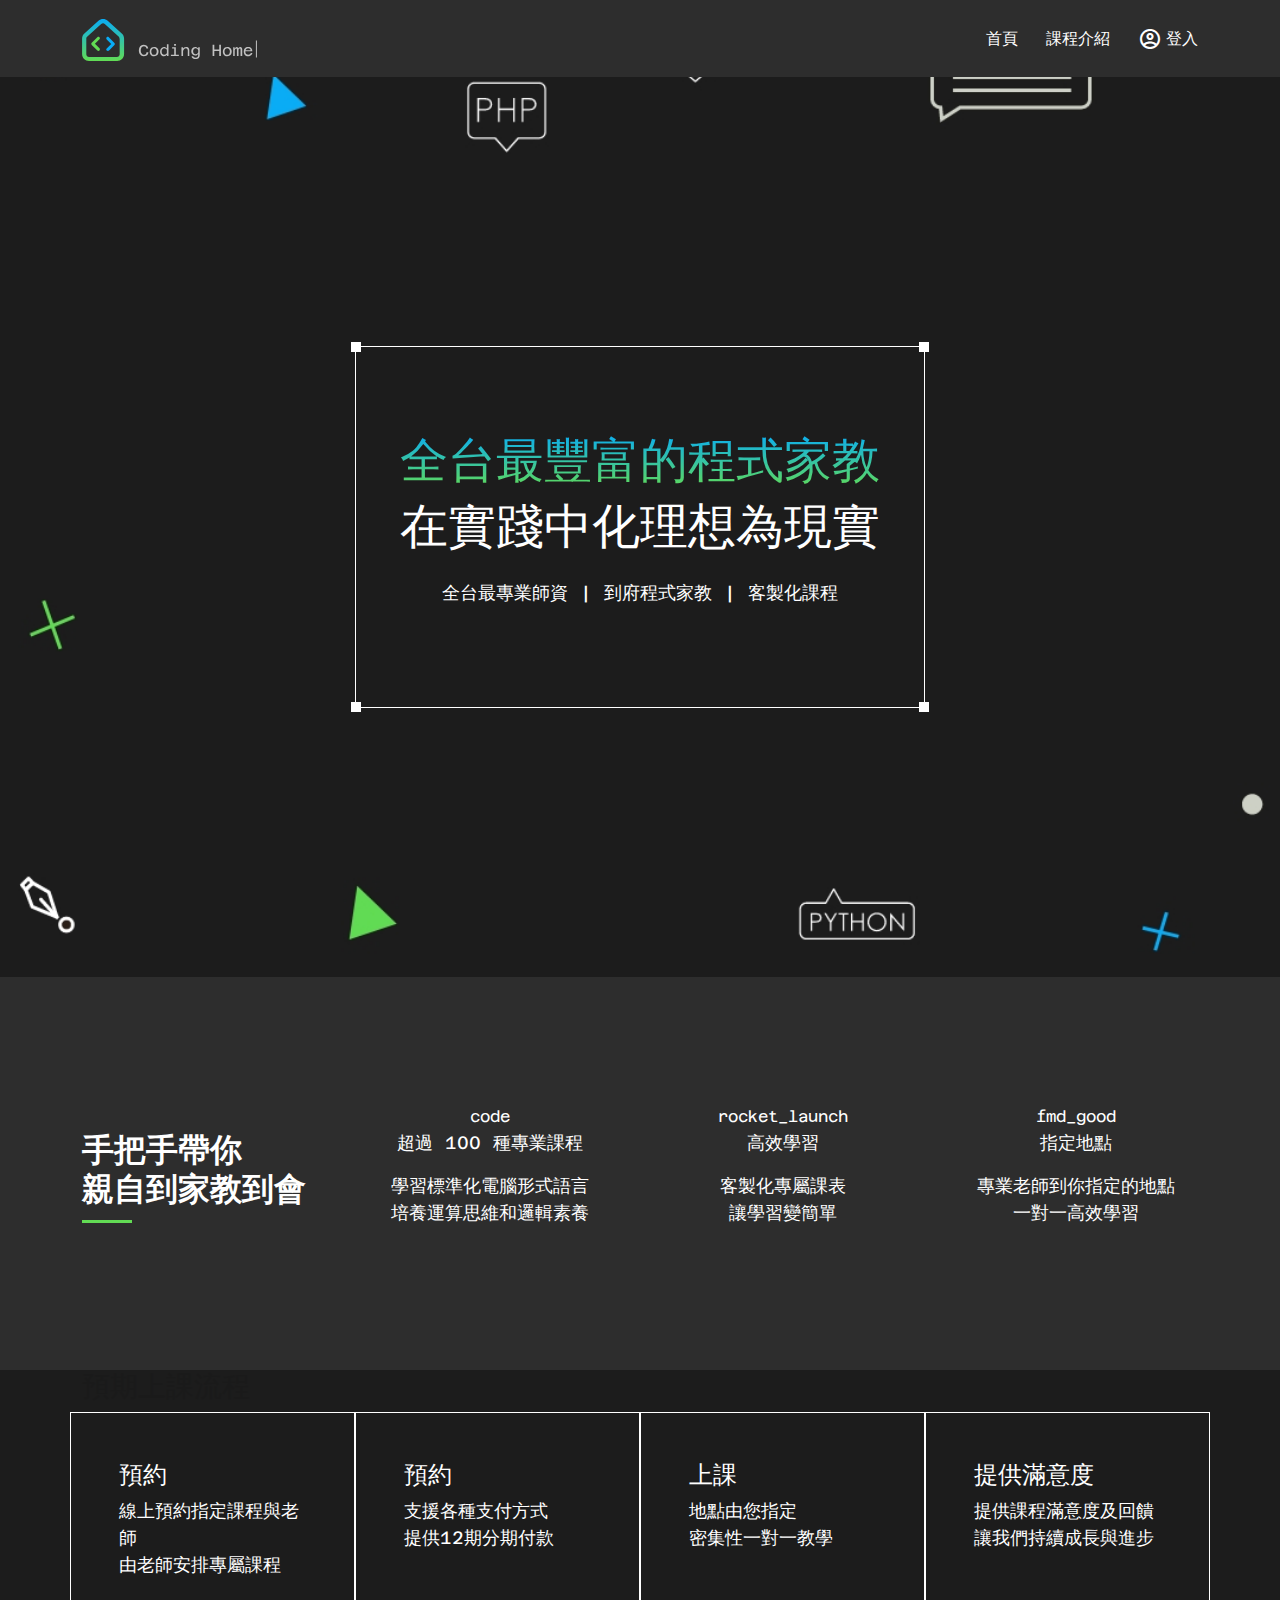
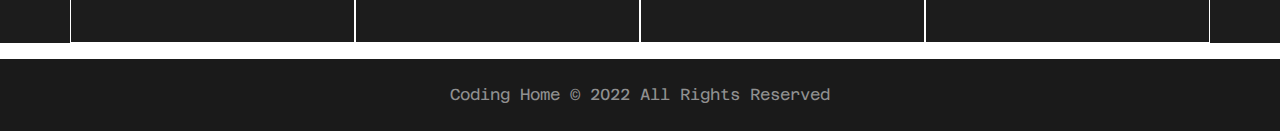
==== index.html @ 2e5e438a "Update 2022-08-25T14:02:40.850Z" ====
<!DOCTYPE html>
<html lang="en">

<head>
    <meta charset="UTF-8">
    <meta name="viewport" content="width=device-width, initial-scale=1.0">
    <meta http-equiv="X-UA-Compatible" content="ie=edge">
    <title>
        Coding Home
    </title>
    <link rel="preconnect" href="https://fonts.googleapis.com">
    <link rel="preconnect" href="https://fonts.gstatic.com" crossorigin>
    <link
        href="https://fonts.googleapis.com/css2?family=Azeret+Mono:wght@400;700&family=Roboto+Mono:wght@400;700&display=swap"
        rel="stylesheet">
    <link href="https://fonts.googleapis.com/icon?family=Material+Icons+Outlined" rel="stylesheet" />
    <link rel="stylesheet" href="https://cdnjs.cloudflare.com/ajax/libs/font-awesome/5.13.0/css/all.min.css" />
    <link rel="stylesheet" href="./assets/style/all.css">
</head>

<body>
    <nav class="navbar navbar-expand-lg navbar-dark bg-header text-white align-middle container-fluid py-3">
        <div class="container">
            <a class="navbar-brand py-0 me-0" href="#">
                <img src="./assets/images/logo.svg" alt="Codeing Home" class="d-inline-block align-text-top logo"></a>
            <button class="navbar-toggler" type="button" data-bs-toggle="collapse" data-bs-target="#navbarNavAltMarkup"
                aria-controls="navbarNavAltMarkup" aria-expanded="false" aria-label="Toggle navigation">
                <span class="navbar-toggler-icon"></span>
            </button>
            <div class="collapse navbar-collapse d-flex justify-content-end" id="navbarNavAltMarkup">
                <div class="navbar-nav gap-5 fst-normal">
                    <a class="nav-link text-white p-0" aria-current="page" href="#">首頁</a>
                    <a class="nav-link text-white p-0" href="#">課程介紹</a>
                    <a class="nav-link text-white p-0 d-flex align-items-center" href="#"><span class="material-icons-outlined me-1">
                            account_circle
                        </span>登入</a>

                </div>
            </div>
        </div>
    </nav>

    
<div class="container-fluid banner">
  <div class="container">
    <div class="solgan row justify-content-center text-center align-items-center">
      <div class="col-6 border border-white border-1 textArea position-relative">
        <!-- 四角白點 -->

        <div class="position-absolute top-0 start-0 translate-middle bg-white angle"></div>

        <div class="position-absolute top-0 start-100 translate-middle bg-white angle"></div>

        <div class="position-absolute top-100 start-0 translate-middle bg-white angle"></div>

        <div class="position-absolute top-100 start-100 translate-middle bg-white angle"></div>



        <h2 class="text-gradient fs-1">全台最豐富的程式家教</h2>
        <h2 class="text-white fs-1 mb-4">在實踐中化理想為現實</h2>
        <p class="text-white fs-6">全台最專業師資 | 到府程式家教 | 客製化課程</p>




      </div>
    </div>
  </div>


</div>

<div class="features container-fluid">
  <div class="container py-7 text-white">
    <div class="row justify-content-between align-items-center">
      <div class="subtitle col-3 position-relative">
        <h3 class="text-white fw-bold fs-3">手把手帶你<br>親自到家教到會</h3>

      </div>
      <div class="col-9">
      <ul class="featureList row gap-4 justify-content-end text-center list-unstyled">
        <li class="item col px-4 py-6">
          <span class="material-icons mb-5">
            code
          </span>
          <p class="fs-6">超過 100 種專業課程</p>
          <p class="fs-6 mb-0">學習標準化電腦形式語言<br>培養運算思維和邏輯素養</p>
        </li>
        <li class="item col px-4 py-6">
          <span class="material-icons mb-5">
            rocket_launch
          </span>
          <p class="fs-6">高效學習</p>
          <p class="fs-6 mb-0">客製化專屬課表<br>讓學習變簡單</p>
        </li>
        <li class="item col px-4 py-6">
          <span class="material-icons mb-5">
            fmd_good
          </span>
          <p class="fs-6">指定地點</p>
          <p class="fs-6 mb-0">專業老師到你指定的地點<br>一對一高效學習</p>
        </li>
      </ul>
      </div>
    </div>
  </div>
</div>

<div class="process container-fluid">
  <div class="container">
    <h3>預期上課流程</h3>
    <ul class="processStep text-white list-unstyled row">
      <li class="step col p-6 border border-white border-1">
        <h4>預約</h4>
        <p class="fs-6">線上預約指定課程與老師<br>由老師安排專屬課程</p>
      </li>
      <li class="step col p-6 border border-white border-1">
        <h4>預約</h4>
        <p class="fs-6">支援各種支付方式<br>提供12期分期付款</p>
      </li>
      <li class="step col p-6 border border-white border-1">
        <h4>上課</h4>
        <p class="fs-6">地點由您指定<br>密集性一對一教學</p>
      </li>
      <li class="step col p-6 border border-white border-1">
        <h4>提供滿意度</h4>
        <p class="fs-6">提供課程滿意度及回饋<br>讓我們持續成長與進步</p>
      </li>
    </ul>
  </div>
</div>


        <footer class="footer container-fluid bg-footer text-gray-300 text-center py-4">
            <div class="container">
            <p class="mb-0">Coding Home © 2022 All Rights Reserved</p>
            </div>
        </footer>

        <script src="./assets/js/vendors.js"></script>
        <script src="./assets/js/all.js"></script>
</body>

</html>
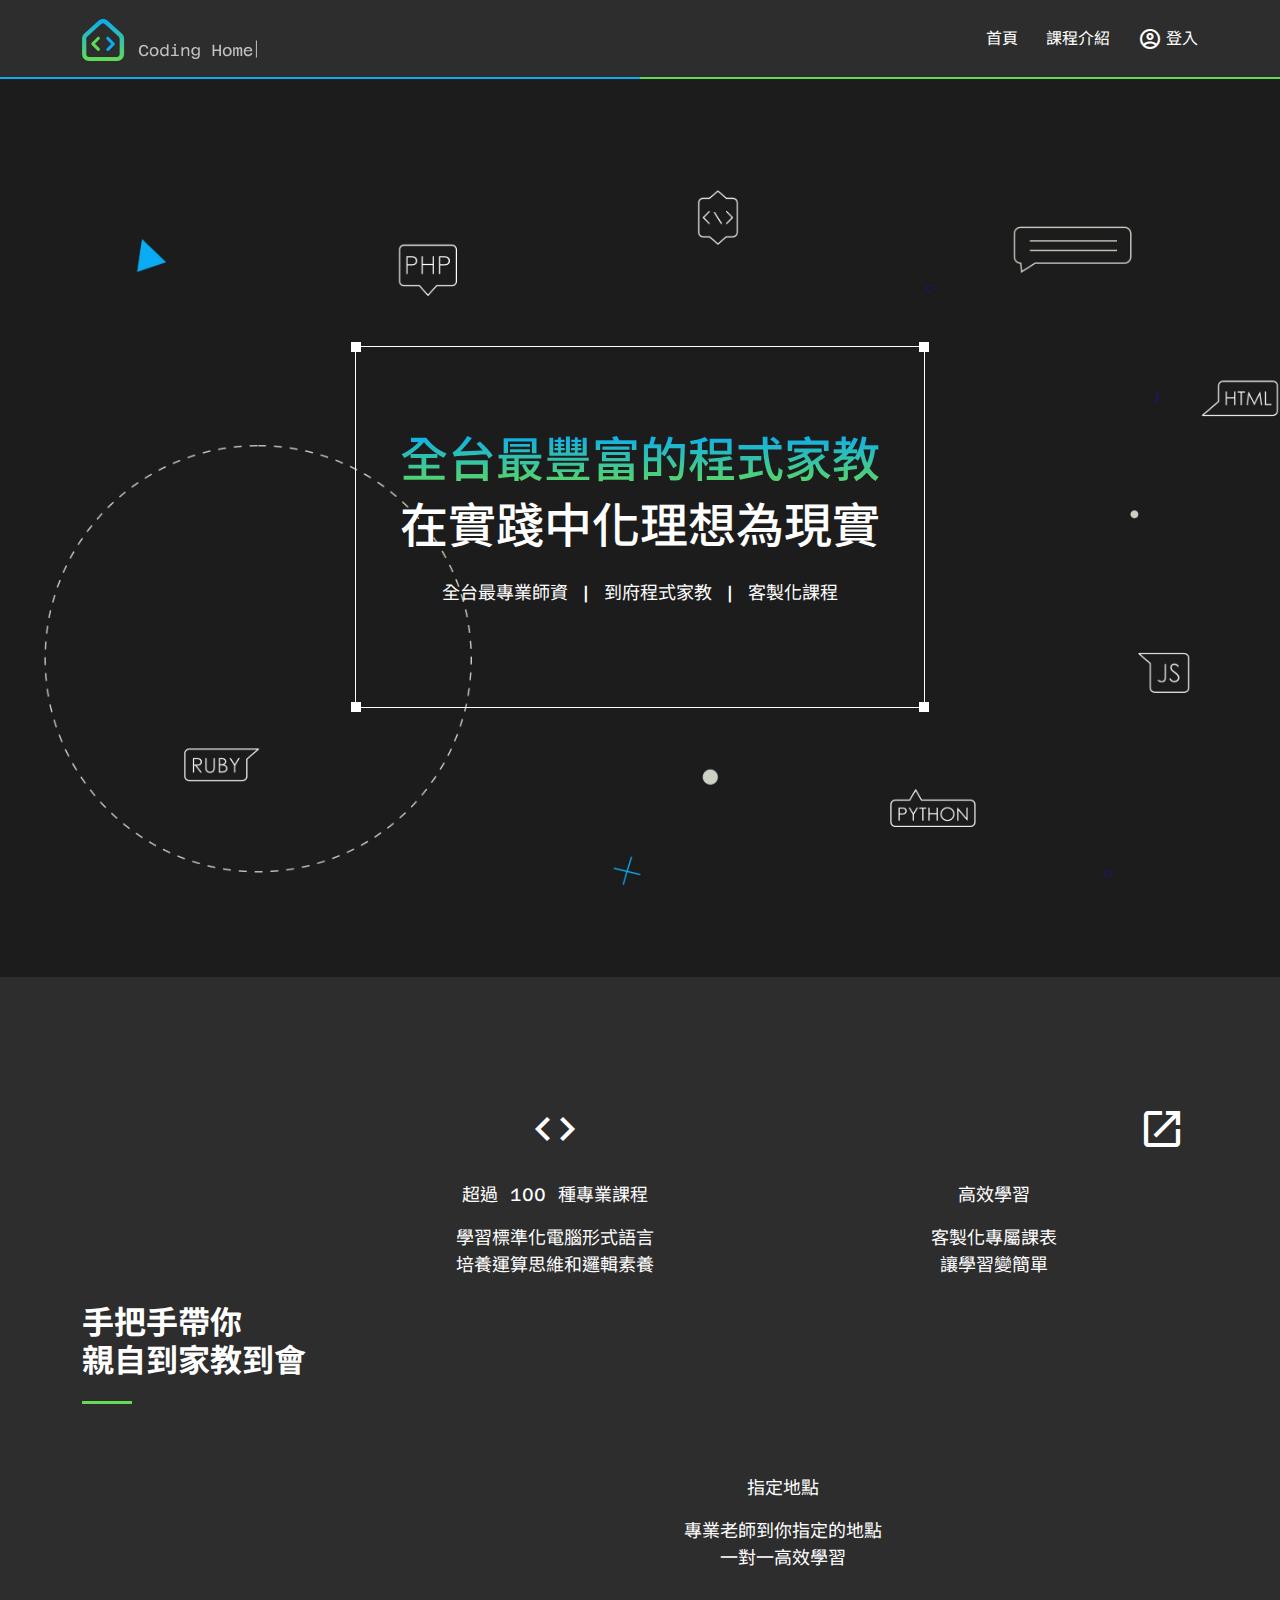
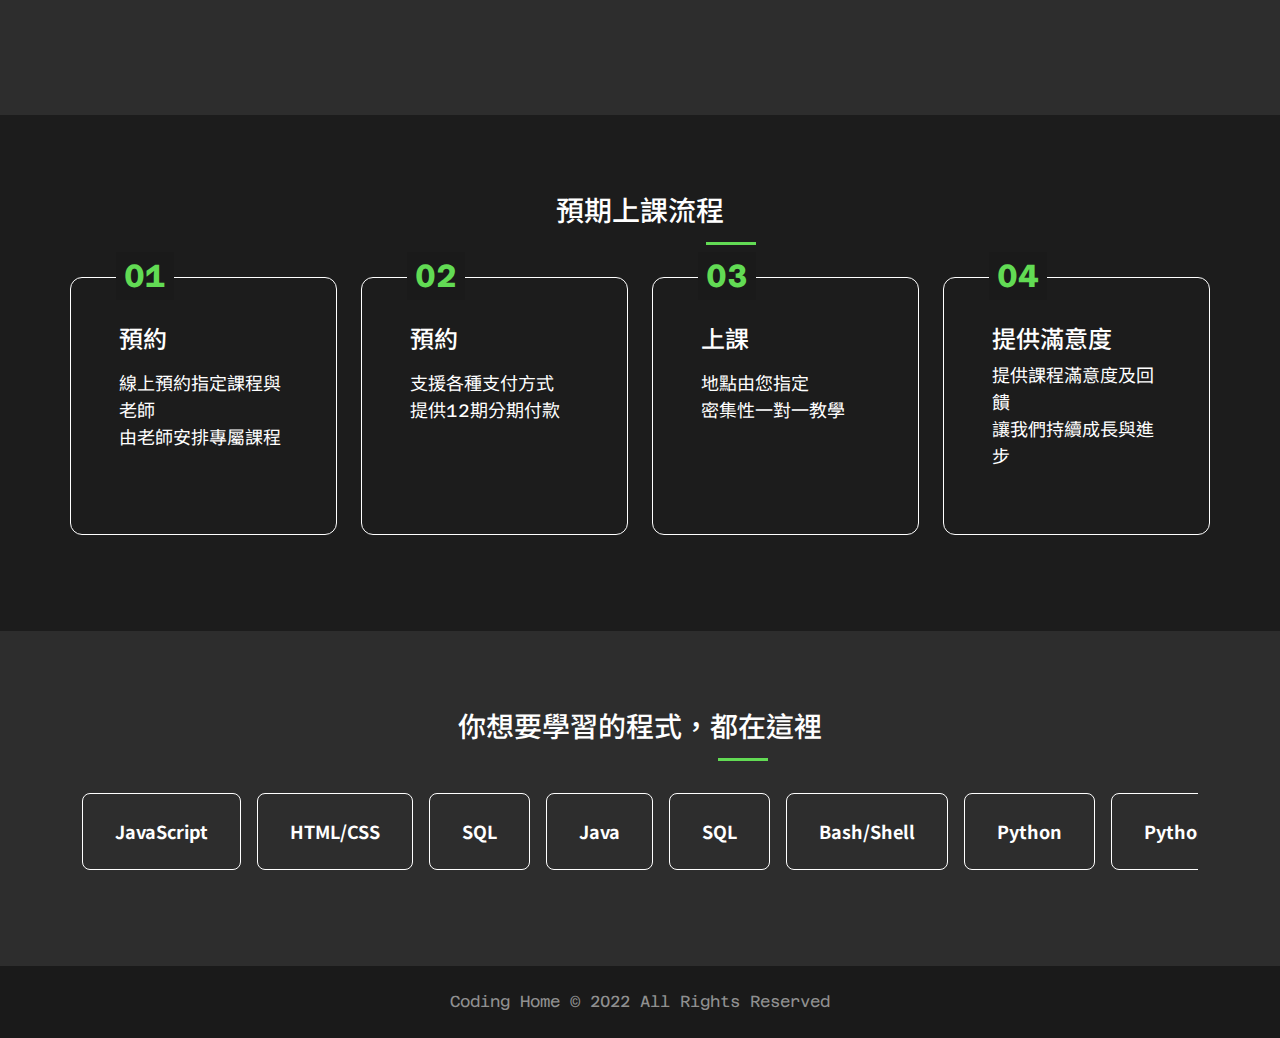
==== commit 9fed4a11: "Update 2022-08-25T15:38:15.152Z" ====
--- a/index.html
+++ b/index.html
@@ -11,15 +11,17 @@
     <link rel="preconnect" href="https://fonts.googleapis.com">
     <link rel="preconnect" href="https://fonts.gstatic.com" crossorigin>
     <link
-        href="https://fonts.googleapis.com/css2?family=Azeret+Mono:wght@400;700&family=Roboto+Mono:wght@400;700&display=swap"
+        href="https://fonts.googleapis.com/css2?family=Azeret+Mono:wght@400;700&family=Noto+Sans+TC:wght@400;700&display=swap"
         rel="stylesheet">
     <link href="https://fonts.googleapis.com/icon?family=Material+Icons+Outlined" rel="stylesheet" />
+    <link href="https://fonts.googleapis.com/icon?family=Material+Icons" rel="stylesheet">
+
     <link rel="stylesheet" href="https://cdnjs.cloudflare.com/ajax/libs/font-awesome/5.13.0/css/all.min.css" />
     <link rel="stylesheet" href="./assets/style/all.css">
 </head>
 
 <body>
-    <nav class="navbar navbar-expand-lg navbar-dark bg-header text-white align-middle container-fluid py-3">
+    <nav class="navbar navbar-expand-lg navbar-dark bg-header text-white align-middle container-fluid py-3 fixed-top">
         <div class="container">
             <a class="navbar-brand py-0 me-0" href="#">
                 <img src="./assets/images/logo.svg" alt="Codeing Home" class="d-inline-block align-text-top logo"></a>
@@ -31,7 +33,8 @@
                 <div class="navbar-nav gap-5 fst-normal">
                     <a class="nav-link text-white p-0" aria-current="page" href="#">首頁</a>
                     <a class="nav-link text-white p-0" href="#">課程介紹</a>
-                    <a class="nav-link text-white p-0 d-flex align-items-center" href="#"><span class="material-icons-outlined me-1">
+                    <a class="nav-link text-white p-0 d-flex align-items-center" href="#"><span
+                            class="material-icons-outlined me-1">
                             account_circle
                         </span>登入</a>
 
@@ -108,22 +111,26 @@
 </div>
 
 <div class="process container-fluid">
-  <div class="container">
-    <h3>預期上課流程</h3>
-    <ul class="processStep text-white list-unstyled row">
-      <li class="step col p-6 border border-white border-1">
-        <h4>預約</h4>
+  <div class="container py-7">
+    <h3 class="text-white text-center mb-6 position-relative subtitle">預期上課流程</h3>
+    <ul class="processStep text-white list-unstyled row gap-4">
+      <li class="step col p-6 border border-white border-1 position-relative">
+        <span class="fs-3 fw-bold text-primary position-absolute bg-dark stepIcon px-2">01</span>
+        <h4 class="mb-3">預約</h4>
         <p class="fs-6">線上預約指定課程與老師<br>由老師安排專屬課程</p>
       </li>
-      <li class="step col p-6 border border-white border-1">
-        <h4>預約</h4>
+      <li class="step col p-6 border border-white border-1 position-relative">
+        <span  class="fs-3 fw-bold text-primary position-absolute bg-dark stepIcon px-2">02</span>
+        <h4 class="mb-3">預約</h4>
         <p class="fs-6">支援各種支付方式<br>提供12期分期付款</p>
       </li>
-      <li class="step col p-6 border border-white border-1">
-        <h4>上課</h4>
+      <li class="step col p-6 border border-white border-1 position-relative">
+        <span  class="fs-3 fw-bold text-primary position-absolute bg-dark stepIcon px-2">03</span>
+        <h4 class="mb-3">上課</h4>
         <p class="fs-6">地點由您指定<br>密集性一對一教學</p>
       </li>
-      <li class="step col p-6 border border-white border-1">
+      <li class="step col p-6 border border-white border-1 position-relative">
+        <span  class="fs-3 fw-bold text-primary position-absolute bg-dark stepIcon px-2">04</span>
         <h4>提供滿意度</h4>
         <p class="fs-6">提供課程滿意度及回饋<br>讓我們持續成長與進步</p>
       </li>
@@ -132,9 +139,28 @@
 </div>
 
 
+<div class="code container-fluid">
+  <div class="container text-white py-7">
+    <h3 class="text-center mb-6 subtitle position-relative">你想要學習的程式，都在這裡</h3>
+    <ul class="codeList list-unstyled d-flex gap-3">
+      <li class="item border border-white border-1"><a href="#" class="fs-6 text-white fw-bold py-4">JavaScript</a></li>
+      <li class="item border border-white border-1"><a href="#" class="fs-6 text-white fw-bold py-4">HTML/CSS</a></li>
+      <li class="item border border-white border-1"><a href="#" class="fs-6 text-white fw-bold py-4">SQL</a></li>
+      <li class="item border border-white border-1"><a href="#" class="fs-6 text-white fw-bold py-4">Java</a></li>
+      <li class="item border border-white border-1"><a href="#" class="fs-6 text-white fw-bold py-4">SQL</a></li>
+      <li class="item border border-white border-1"><a href="#" class="fs-6 text-white fw-bold py-4">Bash/Shell</a></li>
+      <li class="item border border-white border-1"><a href="#" class="fs-6 text-white fw-bold py-4">Python</a></li>
+      <li class="item border border-white border-1"><a href="#" class="fs-6 text-white fw-bold py-4">Python</a></li>
+      <li class="item border border-white border-1"><a href="#" class="fs-6 text-white fw-bold py-4">PHP</a></li>
+      <li class="item border border-white border-1"><a href="#" class="fs-6 text-white fw-bold py-4">C++</a></li>
+    </ul>
+  </div>
+</div>
+
+
         <footer class="footer container-fluid bg-footer text-gray-300 text-center py-4">
             <div class="container">
-            <p class="mb-0">Coding Home © 2022 All Rights Reserved</p>
+                <p class="mb-0">Coding Home © 2022 All Rights Reserved</p>
             </div>
         </footer>
 
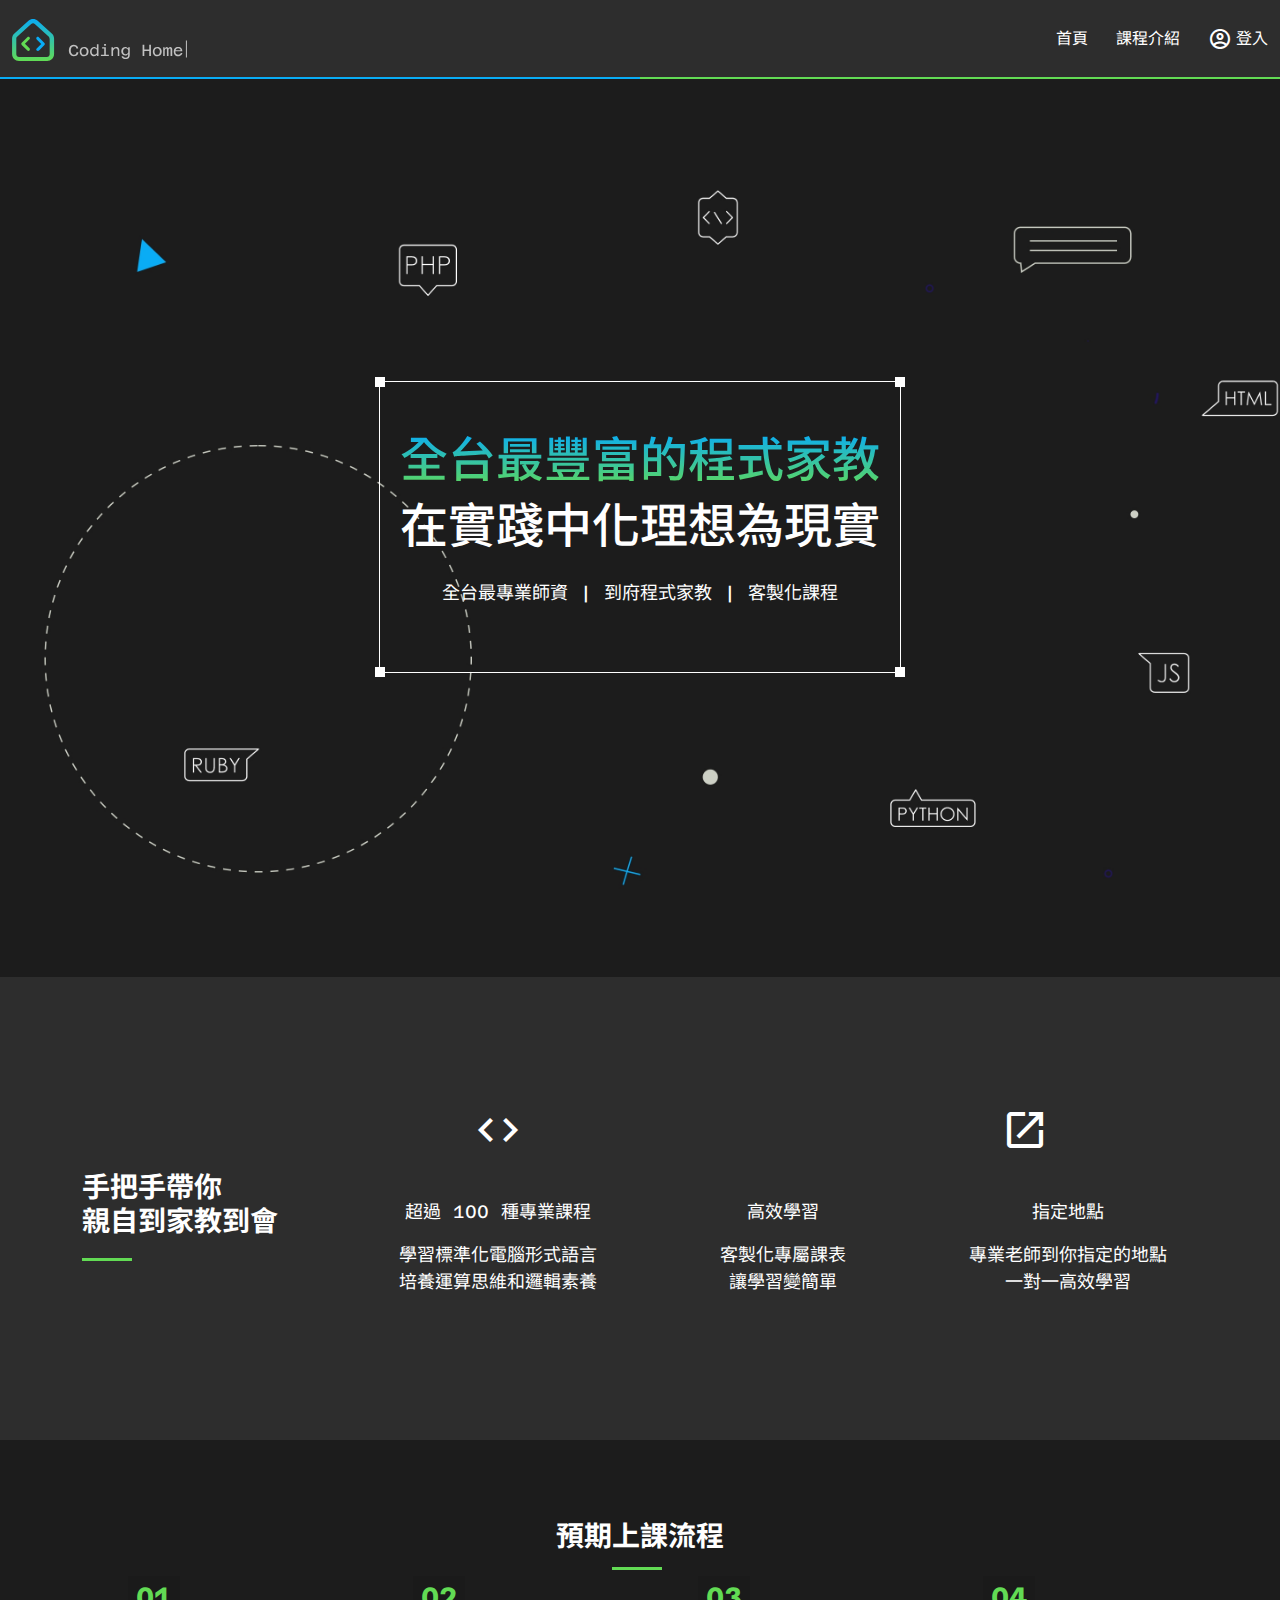
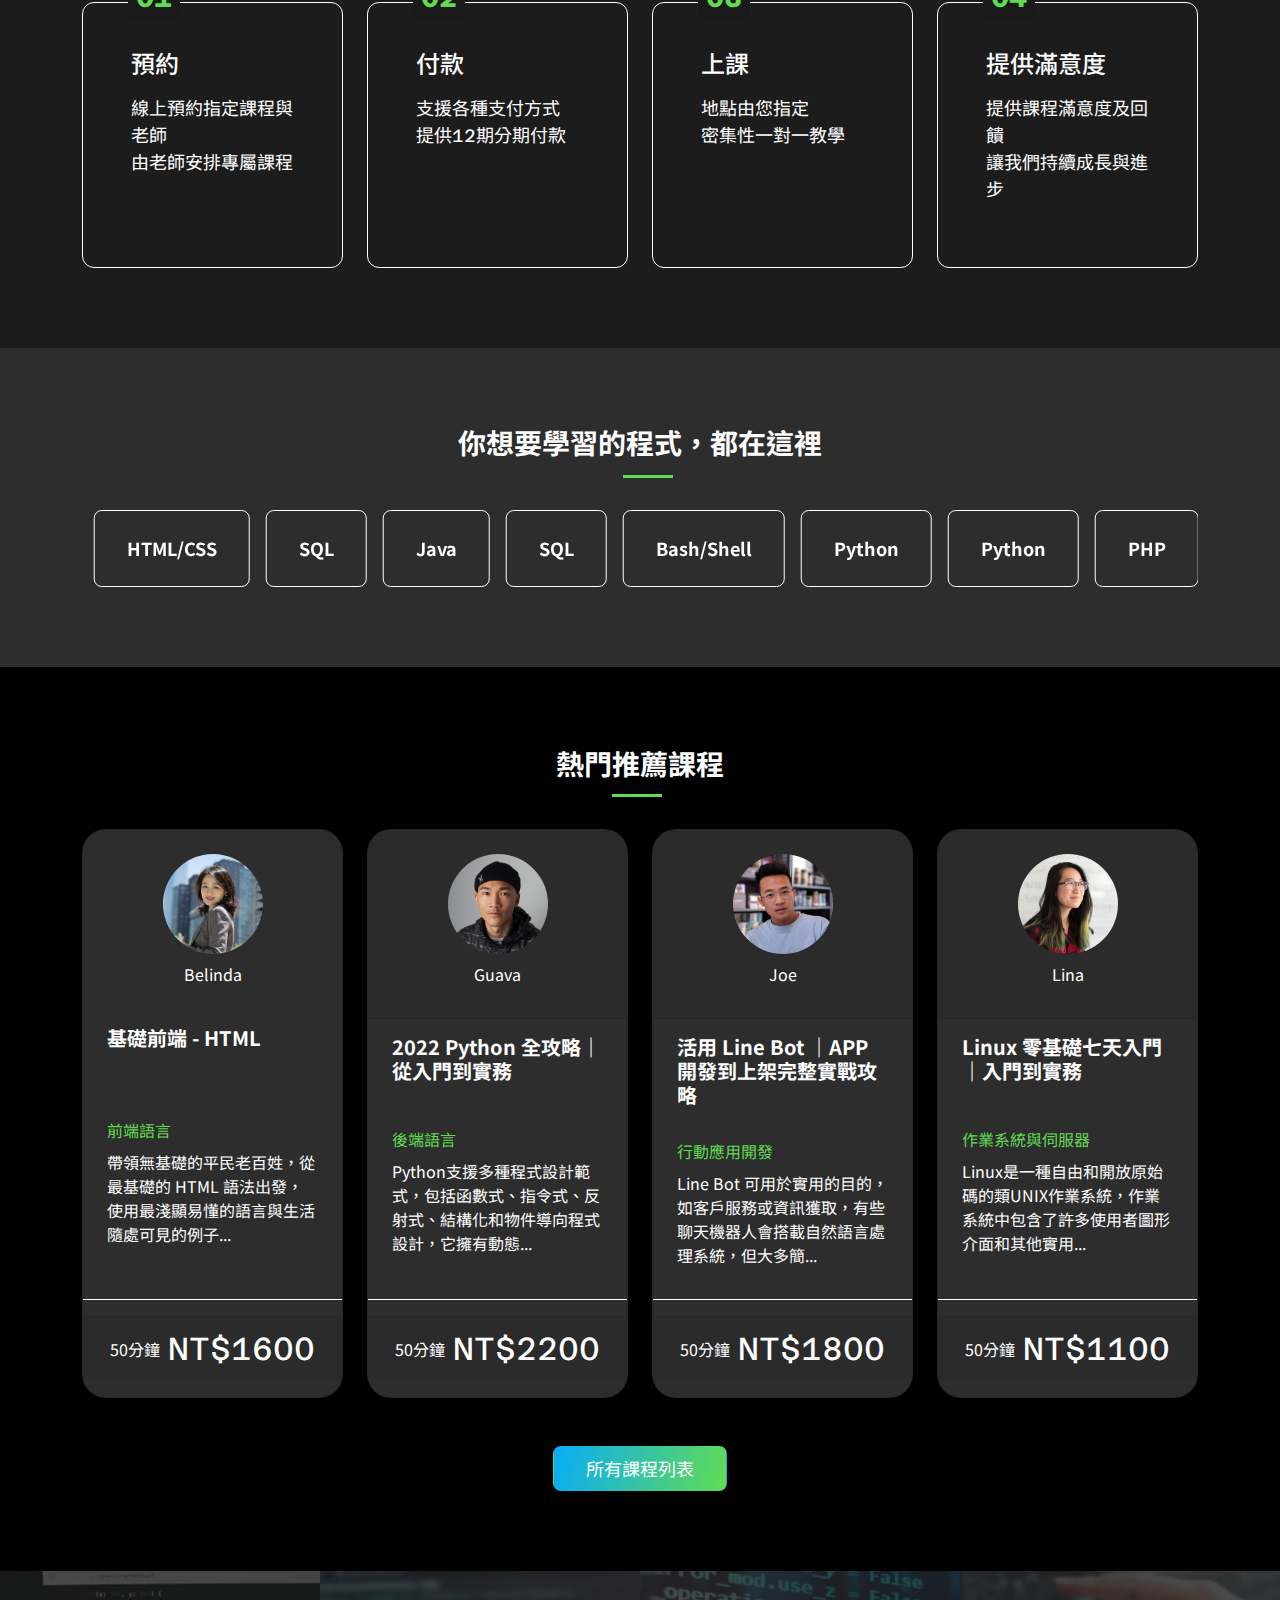
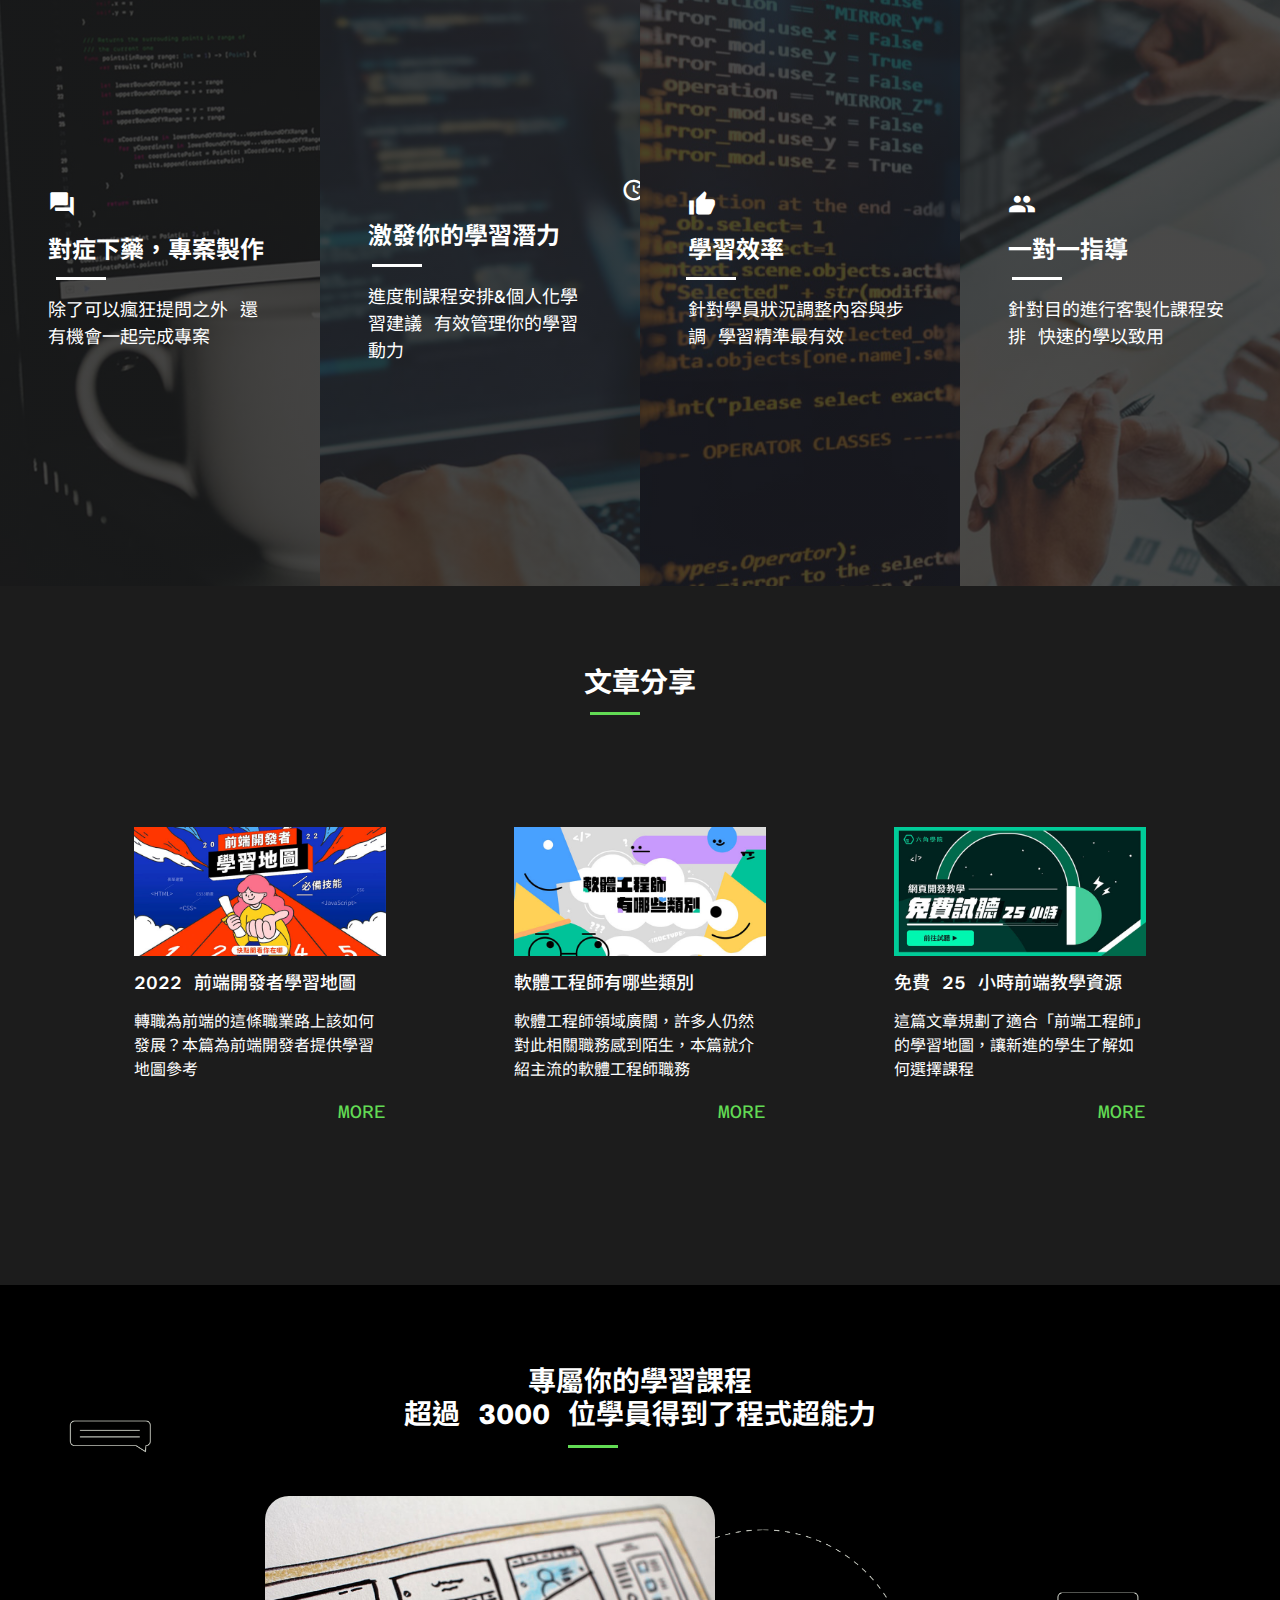
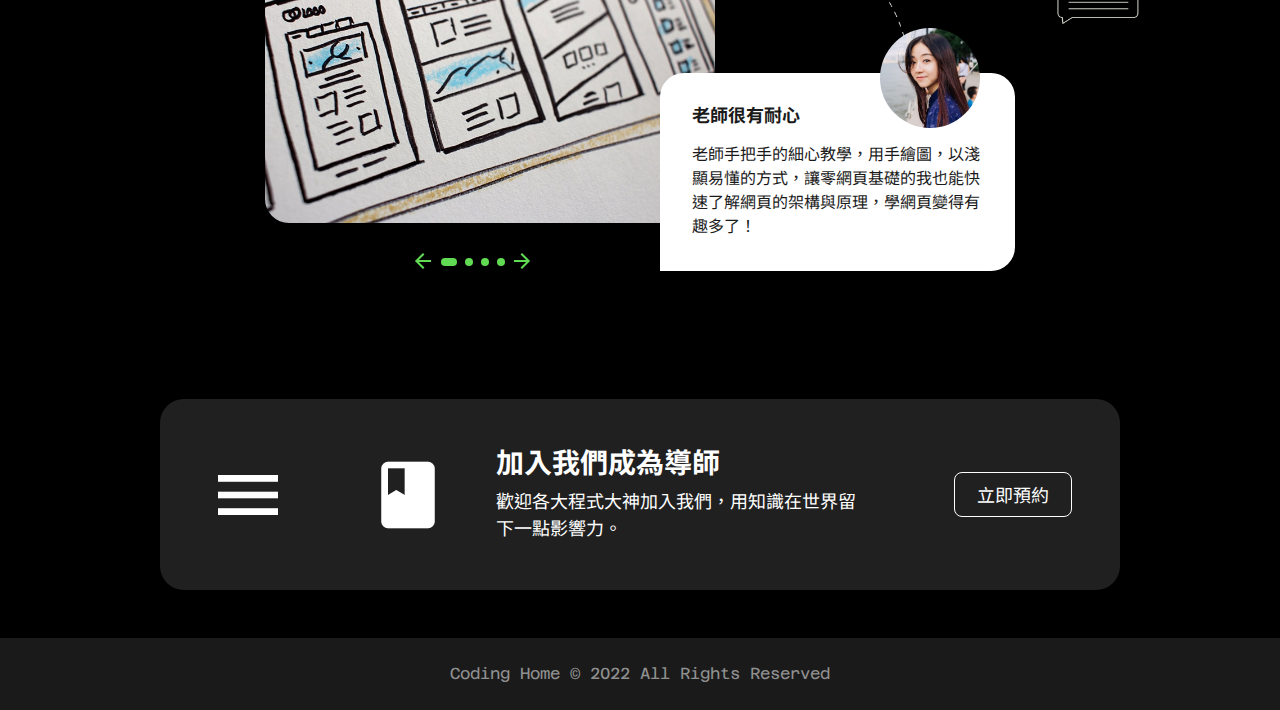
==== commit 3870aaeb: "Update 2022-08-28T09:46:33.332Z" ====
--- a/index.html
+++ b/index.html
@@ -17,23 +17,25 @@
     <link href="https://fonts.googleapis.com/icon?family=Material+Icons" rel="stylesheet">
 
     <link rel="stylesheet" href="https://cdnjs.cloudflare.com/ajax/libs/font-awesome/5.13.0/css/all.min.css" />
+
+    <link rel="stylesheet" href="https://cdn.jsdelivr.net/npm/swiper@8/swiper-bundle.min.css" />
     <link rel="stylesheet" href="./assets/style/all.css">
 </head>
 
 <body>
-    <nav class="navbar navbar-expand-lg navbar-dark bg-header text-white align-middle container-fluid py-3 fixed-top">
-        <div class="container">
-            <a class="navbar-brand py-0 me-0" href="#">
+    <nav class="navbar navbar-expand-lg navbar-dark bg-header text-white align-middle  py-3">
+        <div class="container-fluid ">
+            <a class="navbar-brand py-0 me-0" href="./index.html">
                 <img src="./assets/images/logo.svg" alt="Codeing Home" class="d-inline-block align-text-top logo"></a>
             <button class="navbar-toggler" type="button" data-bs-toggle="collapse" data-bs-target="#navbarNavAltMarkup"
                 aria-controls="navbarNavAltMarkup" aria-expanded="false" aria-label="Toggle navigation">
                 <span class="navbar-toggler-icon"></span>
             </button>
-            <div class="collapse navbar-collapse d-flex justify-content-end" id="navbarNavAltMarkup">
-                <div class="navbar-nav gap-5 fst-normal">
-                    <a class="nav-link text-white p-0" aria-current="page" href="#">首頁</a>
-                    <a class="nav-link text-white p-0" href="#">課程介紹</a>
-                    <a class="nav-link text-white p-0 d-flex align-items-center" href="#"><span
+            <div class="collapse navbar-collapse d-flex justify-content-lg-end justify-content-center" id="navbarNavAltMarkup">
+                <div class="navbar-nav gap-5 fst-normal text-center">
+                    <a class="nav-link text-white p-0 mb-4 mb-md-0" aria-current="page" href="#">首頁</a>
+                    <a class="nav-link text-white p-0 mb-4 mb-md-0" href="#">課程介紹</a>
+                    <a class="nav-link text-white p-0  mb-4 mb-md-0 d-flex align-items-center" href="#"><span
                             class="material-icons-outlined me-1">
                             account_circle
                         </span>登入</a>
@@ -43,11 +45,14 @@
         </div>
     </nav>
 
+
     
-<div class="container-fluid banner">
-  <div class="container">
-    <div class="solgan row justify-content-center text-center align-items-center">
-      <div class="col-6 border border-white border-1 textArea position-relative">
+
+    
+<div class="container-fluid banner d-flex justify-content-center">
+  <div class="container row justify-content-center align-items-center">
+    <div class="solgan col-xl-6 col-md-8 text-center ">
+      <div class="border border-white border-1 textArea position-relative">
         <!-- 四角白點 -->
 
         <div class="position-absolute top-0 start-0 translate-middle bg-white angle"></div>
@@ -61,7 +66,7 @@
 
 
         <h2 class="text-gradient fs-1">全台最豐富的程式家教</h2>
-        <h2 class="text-white fs-1 mb-4">在實踐中化理想為現實</h2>
+        <h2 class="text-white fs-1 mb-md-4">在實踐中化理想為現實</h2>
         <p class="text-white fs-6">全台最專業師資 | 到府程式家教 | 客製化課程</p>
 
 
@@ -75,88 +80,422 @@
 </div>
 
 <div class="features container-fluid">
-  <div class="container py-7 text-white">
-    <div class="row justify-content-between align-items-center">
-      <div class="subtitle col-3 position-relative">
+  <div class="container py-md-7 text-white pt-5-3 pb-5-3">
+    <div class="row gx-4 justify-content-between align-items-md-center">
+      <div class="subtitle col-md-3 text-md-start position-relative text-center mt-md-0 mt-5-3">
         <h3 class="text-white fw-bold fs-3">手把手帶你<br>親自到家教到會</h3>
 
       </div>
-      <div class="col-9">
-      <ul class="featureList row gap-4 justify-content-end text-center list-unstyled">
-        <li class="item col px-4 py-6">
-          <span class="material-icons mb-5">
-            code
-          </span>
+
+      <div class="card item px-4 py-6 text-center col-md-3">
+        <span class="material-icons mb-5">
+          code
+        </span>
+        <div class="card-body">
           <p class="fs-6">超過 100 種專業課程</p>
           <p class="fs-6 mb-0">學習標準化電腦形式語言<br>培養運算思維和邏輯素養</p>
-        </li>
-        <li class="item col px-4 py-6">
-          <span class="material-icons mb-5">
-            rocket_launch
-          </span>
+        </div>
+      </div>
+
+      <div class="card item px-4 py-6 text-center col-md-3">
+        <span class="material-icons mb-5">
+          rocket_launch
+        </span>
+        <div class="card-body">
           <p class="fs-6">高效學習</p>
           <p class="fs-6 mb-0">客製化專屬課表<br>讓學習變簡單</p>
-        </li>
-        <li class="item col px-4 py-6">
-          <span class="material-icons mb-5">
-            fmd_good
-          </span>
+        </div>
+      </div>
+
+      <div class="card item px-4 py-6 text-center col-md-3">
+        <span class="material-icons mb-5">
+          fmd_good
+        </span>
+        <div class="card-body">
           <p class="fs-6">指定地點</p>
           <p class="fs-6 mb-0">專業老師到你指定的地點<br>一對一高效學習</p>
-        </li>
-      </ul>
-      </div>
+        </div>
+      </div>
+
     </div>
   </div>
 </div>
 
 <div class="process container-fluid">
-  <div class="container py-7">
-    <h3 class="text-white text-center mb-6 position-relative subtitle">預期上課流程</h3>
-    <ul class="processStep text-white list-unstyled row gap-4">
-      <li class="step col p-6 border border-white border-1 position-relative">
-        <span class="fs-3 fw-bold text-primary position-absolute bg-dark stepIcon px-2">01</span>
-        <h4 class="mb-3">預約</h4>
-        <p class="fs-6">線上預約指定課程與老師<br>由老師安排專屬課程</p>
-      </li>
-      <li class="step col p-6 border border-white border-1 position-relative">
-        <span  class="fs-3 fw-bold text-primary position-absolute bg-dark stepIcon px-2">02</span>
-        <h4 class="mb-3">預約</h4>
-        <p class="fs-6">支援各種支付方式<br>提供12期分期付款</p>
-      </li>
-      <li class="step col p-6 border border-white border-1 position-relative">
-        <span  class="fs-3 fw-bold text-primary position-absolute bg-dark stepIcon px-2">03</span>
-        <h4 class="mb-3">上課</h4>
-        <p class="fs-6">地點由您指定<br>密集性一對一教學</p>
-      </li>
-      <li class="step col p-6 border border-white border-1 position-relative">
-        <span  class="fs-3 fw-bold text-primary position-absolute bg-dark stepIcon px-2">04</span>
-        <h4>提供滿意度</h4>
-        <p class="fs-6">提供課程滿意度及回饋<br>讓我們持續成長與進步</p>
-      </li>
-    </ul>
+  <div class="container py-md-7 pt-5-3 pb-5-3">
+    <h3 class="text-white text-center mb-6 position-relative subtitle fw-bold">預期上課流程</h3>
+    <div class="processStep text-white row mb-0  justify-content-center gx-4  gy-4">
+      <div class="col-xl-3 col-md-6">
+        <div class="step p-6 border border-white border-1 position-relative h-100">
+          <span class="fs-3 fw-bold text-primary position-absolute bg-dark stepIcon px-2">01</span>
+          <h4 class="mb-3">預約</h4>
+          <p class="fs-6">線上預約指定課程與老師<br>由老師安排專屬課程</p>
+        </div>
+      </div>
+
+      <div class="col-xl-3 col-md-6">
+        <div class="step p-6 border border-white border-1 position-relative h-100">
+          <span class="fs-3 fw-bold text-primary position-absolute bg-dark stepIcon px-2">02</span>
+          <h4 class="mb-3">付款</h4>
+          <p class="fs-6">支援各種支付方式<br>提供12期分期付款</p>
+        </div>
+      </div>
+
+      <div class="col-xl-3 col-md-6">
+        <div class="step p-6 border border-white border-1 position-relative h-100">
+          <span class="fs-3 fw-bold text-primary position-absolute bg-dark stepIcon px-2">03</span>
+          <h4 class="mb-3">上課</h4>
+          <p class="fs-6">地點由您指定<br>密集性一對一教學</p>
+        </div>
+      </div>
+
+      <div class="col-xl-3 col-md-6">
+        <div class="step p-6 border border-white border-1 position-relative h-100">
+          <span class="fs-3 fw-bold text-primary position-absolute bg-dark stepIcon px-2">04</span>
+          <h4 class="mb-3">提供滿意度</h4>
+          <p class="fs-6">提供課程滿意度及回饋<br>讓我們持續成長與進步</p>
+        </div>
+      </div>
+
+
+
+
+    </div>
   </div>
 </div>
 
 
 <div class="code container-fluid">
-  <div class="container text-white py-7">
-    <h3 class="text-center mb-6 subtitle position-relative">你想要學習的程式，都在這裡</h3>
-    <ul class="codeList list-unstyled d-flex gap-3">
-      <li class="item border border-white border-1"><a href="#" class="fs-6 text-white fw-bold py-4">JavaScript</a></li>
-      <li class="item border border-white border-1"><a href="#" class="fs-6 text-white fw-bold py-4">HTML/CSS</a></li>
-      <li class="item border border-white border-1"><a href="#" class="fs-6 text-white fw-bold py-4">SQL</a></li>
-      <li class="item border border-white border-1"><a href="#" class="fs-6 text-white fw-bold py-4">Java</a></li>
-      <li class="item border border-white border-1"><a href="#" class="fs-6 text-white fw-bold py-4">SQL</a></li>
-      <li class="item border border-white border-1"><a href="#" class="fs-6 text-white fw-bold py-4">Bash/Shell</a></li>
-      <li class="item border border-white border-1"><a href="#" class="fs-6 text-white fw-bold py-4">Python</a></li>
-      <li class="item border border-white border-1"><a href="#" class="fs-6 text-white fw-bold py-4">Python</a></li>
-      <li class="item border border-white border-1"><a href="#" class="fs-6 text-white fw-bold py-4">PHP</a></li>
-      <li class="item border border-white border-1"><a href="#" class="fs-6 text-white fw-bold py-4">C++</a></li>
-    </ul>
-  </div>
-</div>
-
+  <div class="container text-white py-md-7 pt-5-3 pb-5-3">
+    <h3 class="text-center mb-6 subtitle position-relative fw-bold">你想要學習的程式，都在這裡</h3>
+
+    <!-- Swiper -->
+    <div class="swiper codeSwiper">
+      <div class="swiper-wrapper">
+
+        <button class="swiper-slide item border border-white border-1 fs-6 text-white fw-bold py-4 w-auto"
+          type="button">JavaScript</button>
+
+        <button class="swiper-slide item border border-white border-1 fs-6 text-white fw-bold py-4 w-auto"
+          type="button">HTML/CSS</button>
+
+        <button class="swiper-slide item border border-white border-1 fs-6 text-white fw-bold py-4 w-auto"
+          type="button">SQL</button>
+        <button class="swiper-slide item border border-white border-1 fs-6 text-white fw-bold py-4 w-auto"
+          type="button">Java</button>
+        <button class="swiper-slide item border border-white border-1 fs-6 text-white fw-bold py-4 w-auto"
+          type="button">SQL</button>
+        <button class="swiper-slide item border border-white border-1 fs-6 text-white fw-bold py-4 w-auto"
+          type="button">Bash/Shell</button>
+        <button class="swiper-slide item border border-white border-1 fs-6 text-white fw-bold py-4 w-auto"
+          type="button">Python</button>
+        <button class="swiper-slide item border border-white border-1 fs-6 text-white fw-bold py-4 w-auto"
+          type="button">Python</button>
+        <button class="swiper-slide item border border-white border-1 fs-6 text-white fw-bold py-4 w-auto"
+          type="button">PHP</button>
+
+        <button class="swiper-slide item border border-white border-1 fs-6 text-white fw-bold py-4 w-auto"
+          type="button">C++</button>
+      </div>
+
+    </div>
+
+  </div>
+</div>
+
+
+
+<div class="container-fluid recommand">
+  <div class="container text-white py-md-7 pt-5-3 pb-5-3">
+    <h3 class="text-center mb-6 subtitle position-relative fw-bold">熱門推薦課程</h3>
+    <div class="recommandList row gx-4 gy-4">
+      <div class="col-lg-3 col-md-6">
+        <div class="item h-100 card">
+          <div class="coach text-center pt-4 car-headr">
+            <img src="./assets/images/teacher01.jpg" alt="Belinda" class="mb-2">
+            <p class="mb-4">Belinda</p>
+          </div>
+          <div class="detail pb-5-2 px-4 border-bottom border-white border-1 card-body">
+            <h5 class="fw-bold mb-5-2 card-title">基礎前端 - HTML</h5>
+            <p class="text-primary mb-2">前端語言</p>
+            <p class="card-text">帶領無基礎的平民老百姓，從最基礎的 HTML 語法出發，使用最淺顯易懂的語言與生活隨處可見的例子...</p>
+          </div>
+          <div class="price d-flex justify-content-center align-items-center mt-3 mb-3 card-footer">
+            <p class="mb-0 me-2">50分鐘</p>
+            <p class="text-Azeret fs-2 mb-0">NT$1600</p>
+          </div>
+        </div>
+      </div>
+
+      <div class="col-lg-3 col-md-6">
+        <div class="item  h-100 card">
+          <div class="coach text-center pt-4 card-header">
+            <img src="./assets/images/teacher02.jpg" alt="Guava" class="mb-2">
+            <p class="mb-4">Guava</p>
+          </div>
+          <div class="detail pb-5-2 px-4 border-bottom border-white border-1 card-body">
+            <h5 class="fw-bold mb-5-2 card-title">2022 Python 全攻略｜從入門到實務</h5>
+            <p class="text-primary mb-2">後端語言</p>
+            <p class="card-text">Python支援多種程式設計範式，包括函數式、指令式、反射式、結構化和物件導向程式設計，它擁有動態...</p>
+          </div>
+          <div class="price d-flex justify-content-center align-items-center mt-3 mb-3 card-footer">
+            <p class="mb-0 me-2">50分鐘</p>
+            <p class="text-Azeret fs-2 mb-0">NT$2200</p>
+          </div>
+        </div>
+      </div>
+
+      <div class="col-lg-3 col-md-6">
+        <div class="item  h-100 card">
+          <div class="coach text-center pt-4 card-header">
+            <img src="./assets/images/teacher03.jpg" alt="Joe" class="mb-2">
+            <p class="mb-4">Joe</p>
+          </div>
+          <div class="detail pb-5-2 border-bottom border-white border-1 px-4 card-body">
+            <h5 class="fw-bold mb-5-2 card-title">活用 Line Bot ｜APP 開發到上架完整實戰攻略</h5>
+            <p class="text-primary mb-2">行動應用開發</p>
+            <p class="card-text">Line Bot 可用於實用的目的，如客戶服務或資訊獲取，有些聊天機器人會搭載自然語言處理系統，但大多簡...</p>
+          </div>
+          <div class="price d-flex justify-content-center align-items-center mt-3 mb-3 card-footer">
+            <p class="mb-0 me-2">50分鐘</p>
+            <p class="text-Azeret fs-2 mb-0">NT$1800</p>
+          </div>
+        </div>
+      </div>
+
+      <div class="col-lg-3 col-md-6">
+        <div class="item h-100 card">
+          <div class="coach text-center pt-4 card-header">
+            <img src="./assets/images/teacher04.jpg" alt="Lina" class="mb-2">
+            <p class="mb-4">Lina</p>
+          </div>
+          <div class="detail pb-5-2 border-bottom border-white border-1 px-4 card-body">
+            <h5 class="fw-bold mb-5-2 card-title">Linux 零基礎七天入門｜入門到實務</h5>
+            <p class="text-primary mb-2">作業系統與伺服器</p>
+            <p class="card-text">Linux是一種自由和開放原始碼的類UNIX作業系統，作業系統中包含了許多使用者圖形介面和其他實用...</p>
+          </div>
+          <div class="price d-flex justify-content-center align-items-center mt-3 mb-3 card-footer">
+            <p class="mb-0 me-2">50分鐘</p>
+            <p class="text-Azeret fs-2 mb-0">NT$1100</p>
+          </div>
+        </div>
+      </div>
+    </div>
+    <div class="button mt-6 border-0 text-center">
+      <a class=" btn bg-gradient text-white fs-6 py-2 ps-5-2 pe-5-2" href="./course.html">所有課程列表</a>
+    </div>
+
+
+
+  </div>
+</div>
+</div>
+
+
+<div class="container-fluid advantage">
+  <div class="row">
+    <div
+      class="col-lg-3 col-md-6 item text-white item-1 px-6 d-flex justify-content-center align-items-md-start flex-column text-center text-md-start">
+
+      <span class="material-icons fs-3 mb-3-2">
+        forum
+      </span>
+      <h4 class="fw-bold mb-5-2 position-relative subtitle">對症下藥，專案製作</h4>
+      <p class="fs-6">除了可以瘋狂提問之外 還有機會一起完成專案</p>
+    </div>
+    <div
+      class="col-lg-3 col-md-6 item text-white item-2 px-6 d-flex justify-content-center align-items-md-start flex-column text-center text-md-start">
+      <span class="material-icons fs-3 mb-3-2">
+        tips_and_updates
+      </span>
+      <h4 class="fw-bold mb-5-2 position-relative subtitle">激發你的學習潛力</h4>
+      <p class="fs-6">進度制課程安排&個人化學習建議 有效管理你的學習動力</p>
+    </div>
+    <div
+      class="col-lg-3 col-md-6 item text-white item-3 px-6 d-flex justify-content-center align-items-md-start flex-column text-center text-md-start">
+      <span class="material-icons fs-3 mb-3-2">
+        thumb_up
+      </span>
+      <h4 class="fw-bold mb-5-2 position-relative subtitle">學習效率</h4>
+      <p class="fs-6">針對學員狀況調整內容與步調 學習精準最有效</p>
+    </div>
+    <div
+      class="col-lg-3 col-md-6 item text-white item-4 px-6 d-flex justify-content-center align-items-md-start flex-column text-center text-md-start">
+      <span class="material-icons fs-3 mb-3-2">
+        group
+      </span>
+      <h4 class="fw-bold mb-5-2 position-relative subtitle">一對一指導</h4>
+      <p class="fs-6">針對目的進行客製化課程安排 快速的學以致用</p>
+    </div>
+  </div>
+</div>
+
+<div class="container-fluid share">
+  <div class="container py-md-7 text-white pt-5-3 pb-5-3">
+    <h3 class="text-center subtitle position-relative fw-bold">文章分享</h3>
+    <div class="row gx-4 justify-content-between align-items-start">
+      <div class="col-lg-4 item">
+        <div class="card border-0 text-dark" style="padding: 32px;">
+          <div class="squareRounded squareRounded-topLeft position-absolute  top-0 start-0 "></div>
+          <div class="squareRounded squareRounded-topRight position-absolute  top-0 end-0"></div>
+          <div class="squareRounded squareRounded-bottomLeft position-absolute  bottom-0 start-0"></div>
+          <div class="squareRounded squareRounded-bottomRight position-absolute  bottom-0 end-0"></div>
+          <img src="./assets/images/article01.jpg" class="card-img-top rounded-0" alt="圖片">
+          <div class="card-body p-0 text-white">
+            <h5 class="card-title my-3 fs-6">2022 前端開發者學習地圖</h5>
+            <p class="card-text">轉職為前端的這條職業路上該如何發展？本篇為前端開發者提供學習地圖參考</p>
+            <a href="#" class=" text-primary text-Azeret fs-6 text-end mb-3 stretched-link">MORE</a>
+          </div>
+        </div>
+      </div>
+
+      <div class="col-lg-4 item">
+        <div class="card border-0 text-dark" style="padding: 32px;">
+          <div class="squareRounded squareRounded-topLeft position-absolute  top-0 start-0 "></div>
+          <div class="squareRounded squareRounded-topRight position-absolute  top-0 end-0"></div>
+          <div class="squareRounded squareRounded-bottomLeft position-absolute  bottom-0 start-0"></div>
+          <div class="squareRounded squareRounded-bottomRight position-absolute  bottom-0 end-0"></div>
+          <img src="./assets/images/article02.jpg" class="card-img-top rounded-0" alt="圖片">
+          <div class="card-body p-0 text-white">
+            <h5 class="card-title my-3 fs-6">軟體工程師有哪些類別</h5>
+            <p class="card-text">軟體工程師領域廣闊，許多人仍然對此相關職務感到陌生，本篇就介紹主流的軟體工程師職務</p>
+            <a href="#" class=" text-primary text-Azeret fs-6 text-end mb-3 stretched-link">MORE</a>
+          </div>
+        </div>
+      </div>
+
+      <div class="col-lg-4 item">
+        <div class="card border-0 text-dark" style="padding: 32px;">
+          <div class="squareRounded squareRounded-topLeft position-absolute  top-0 start-0 "></div>
+          <div class="squareRounded squareRounded-topRight position-absolute  top-0 end-0"></div>
+          <div class="squareRounded squareRounded-bottomLeft position-absolute  bottom-0 start-0"></div>
+          <div class="squareRounded squareRounded-bottomRight position-absolute  bottom-0 end-0"></div>
+          <img src="./assets/images/article03.jpg" class="card-img-top rounded-0" alt="圖片">
+          <div class="card-body p-0 text-white">
+            <h5 class="card-title my-3 fs-6">免費 25 小時前端教學資源</h5>
+            <p class="card-text">這篇文章規劃了適合「前端工程師」的學習地圖，讓新進的學生了解如何選擇課程</p>
+            <a href="#" class=" text-primary text-Azeret fs-6 text-end mb-3 stretched-link">MORE</a>
+          </div>
+        </div>
+      </div>
+    </div>
+  </div>
+</div>
+
+<div class="container-fluid comment">
+  <div class="container py-md-7 text-white pt-5-3 pb-5-3">
+    <h3 class="text-center fw-bold subtitle position-relative">專屬你的學習課程<br>超過 3000 位學員得到了程式超能力</h3>
+
+
+    <div class="swiper commentSwiper">
+      <div class="swiper-wrapper">
+        <div class="swiper-slide position-relative">
+          <div class="row justify-content-center align-items-end">
+            <div class="col-lg-5">
+              <img class="img-fluid commentBg position-relative" src="./assets/images/share.jpg" alt="comment">
+            </div>
+            <div class="col-lg-4 content ">
+              <div class="card-rounded bg-white text-dark position-relative">
+                <img src="./assets/images/student01.jpg" alt="student01" class="student position-absolute">
+                <h4 class="fs-6 mb-3 fw-bold">老師很有耐心</h4>
+                <p class="mb-0">老師手把手的細心教學，用手繪圖，以淺顯易懂的方式，讓零網頁基礎的我也能快速了解網頁的架構與原理，學網頁變得有趣多了！</p>
+              </div>
+            </div>
+          </div>
+        </div>
+        <div class="swiper-slide position-relative">
+          <div class="row justify-content-center align-items-end">
+            <div class="col-lg-5">
+              <img class="img-fluid commentBg position-relative" src="./assets/images/share.jpg" alt="comment">
+            </div>
+            <div class="col-lg-4 content ">
+              <div class="card-rounded bg-white text-dark position-relative">
+                <img src="./assets/images/student02.jpg" alt="student02" class="student position-absolute">
+                <h4 class="fs-6 mb-3 fw-bold">老師很有耐心</h4>
+                <p class="mb-0">老師手把手的細心教學，用手繪圖，以淺顯易懂的方式，讓零網頁基礎的我也能快速了解網頁的架構與原理，學網頁變得有趣多了！</p>
+              </div>
+            </div>
+          </div>
+        </div>
+
+        <div class="swiper-slide position-relative">
+          <div class="row justify-content-center align-items-end">
+            <div class="col-lg-5">
+              <img class="img-fluid commentBg position-relative" src="./assets/images/share.jpg" alt="comment">
+            </div>
+            <div class="col-lg-4 content ">
+              <div class="card-rounded bg-white text-dark position-relative">
+                <img src="./assets/images/student03.jpg" alt="student03" class="student position-absolute">
+                <h4 class="fs-6 mb-3 fw-bold">老師很有耐心</h4>
+                <p class="mb-0">老師手把手的細心教學，用手繪圖，以淺顯易懂的方式，讓零網頁基礎的我也能快速了解網頁的架構與原理，學網頁變得有趣多了！</p>
+              </div>
+            </div>
+          </div>
+        </div>
+
+        <div class="swiper-slide position-relative">
+          <div class="row justify-content-center align-items-end">
+            <div class="col-lg-5">
+              <img class="img-fluid commentBg position-relative" src="./assets/images/share.jpg" alt="comment">
+            </div>
+            <div class="col-lg-4 content ">
+              <div class="card-rounded bg-white text-dark position-relative">
+                <img src="./assets/images/student04.jpg" alt="student04" class="student position-absolute">
+                <h4 class="fs-6 mb-3 fw-bold">老師很有耐心</h4>
+                <p class="mb-0">老師手把手的細心教學，用手繪圖，以淺顯易懂的方式，讓零網頁基礎的我也能快速了解網頁的架構與原理，學網頁變得有趣多了！</p>
+              </div>
+            </div>
+          </div>
+        </div>
+
+      </div>
+
+      <div class="swiper-buttons d-flex justify-content-center align-items-center">
+        <span class="material-icons swiper-button-prev">
+          arrow_back
+        </span>
+        <div class="swiper-pagination"></div>
+        <span class="material-icons swiper-button-next">
+          arrow_forward
+        </span>
+      </div>
+
+    </div>
+
+
+  </div>
+</div>
+
+<div class="container-fluid join">
+  <div class="row justify-content-center">
+
+    <div class="content col-md-9 p-6 d-md-flex align-items-md-center">
+      <div class="d-flex flex-column flex-md-row align-items-center ">
+        <span class="material-icons text-white me-md-6 mb-6 mb-md-0">
+          menu_book
+        </span>
+        <div class="text text-white text-center text-md-start">
+          <h3 class="fw-bold mb-md-2 mb-4">加入我們成為導師</h3>
+          <p class="fs-6 mb-md-0 mb-4">歡迎各大程式大神加入我們，用知識在世界留下一點影響力。</p>
+        </div>
+      </div>
+      <div class="button text-center border border-1 border-white ">
+        <a class=" btn white text-white fs-6 pt-2  text-center" href="#">立即預約</a>
+      </div>
+
+      
+    </div>
+  </div>
+</div>
+
+
+
+<!-- swiper JS -->
+<script src="https://cdn.jsdelivr.net/npm/swiper@8/swiper-bundle.min.js"></script>
+
+
+
+</script>
 
         <footer class="footer container-fluid bg-footer text-gray-300 text-center py-4">
             <div class="container">
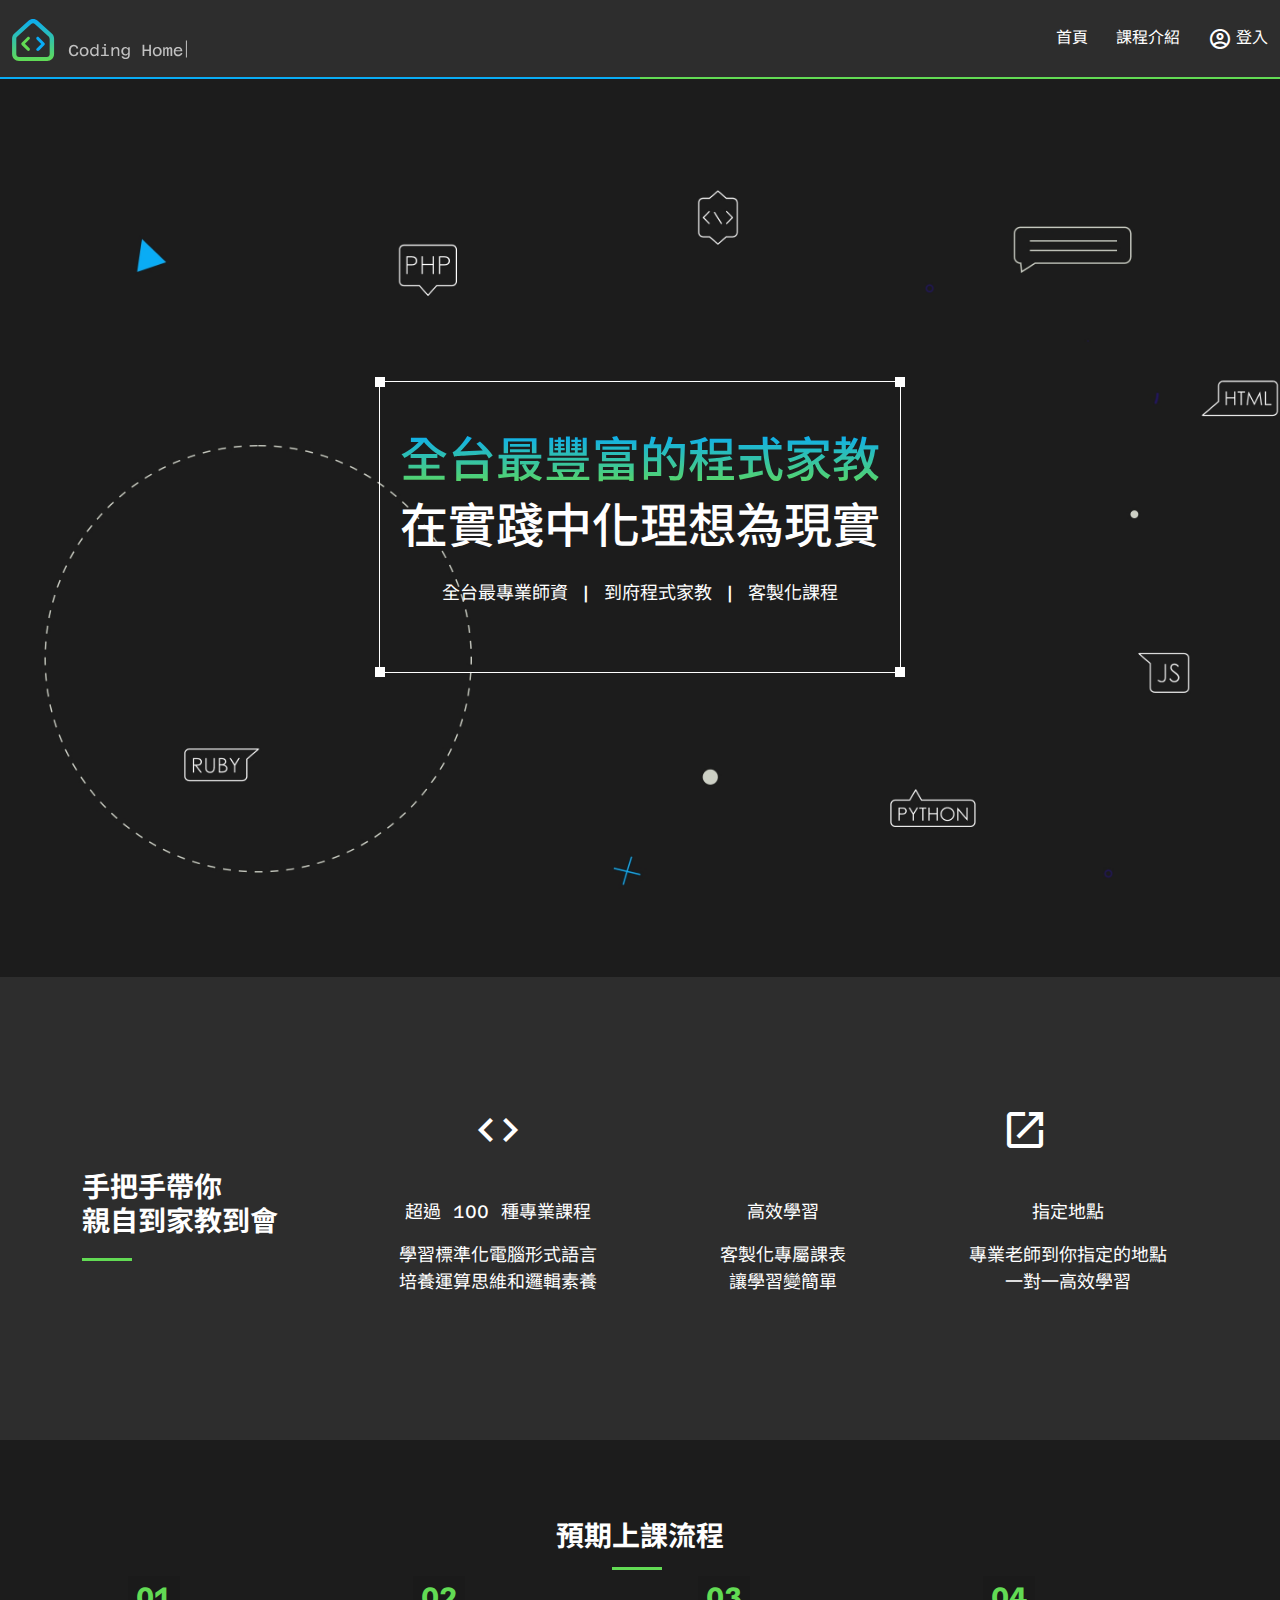
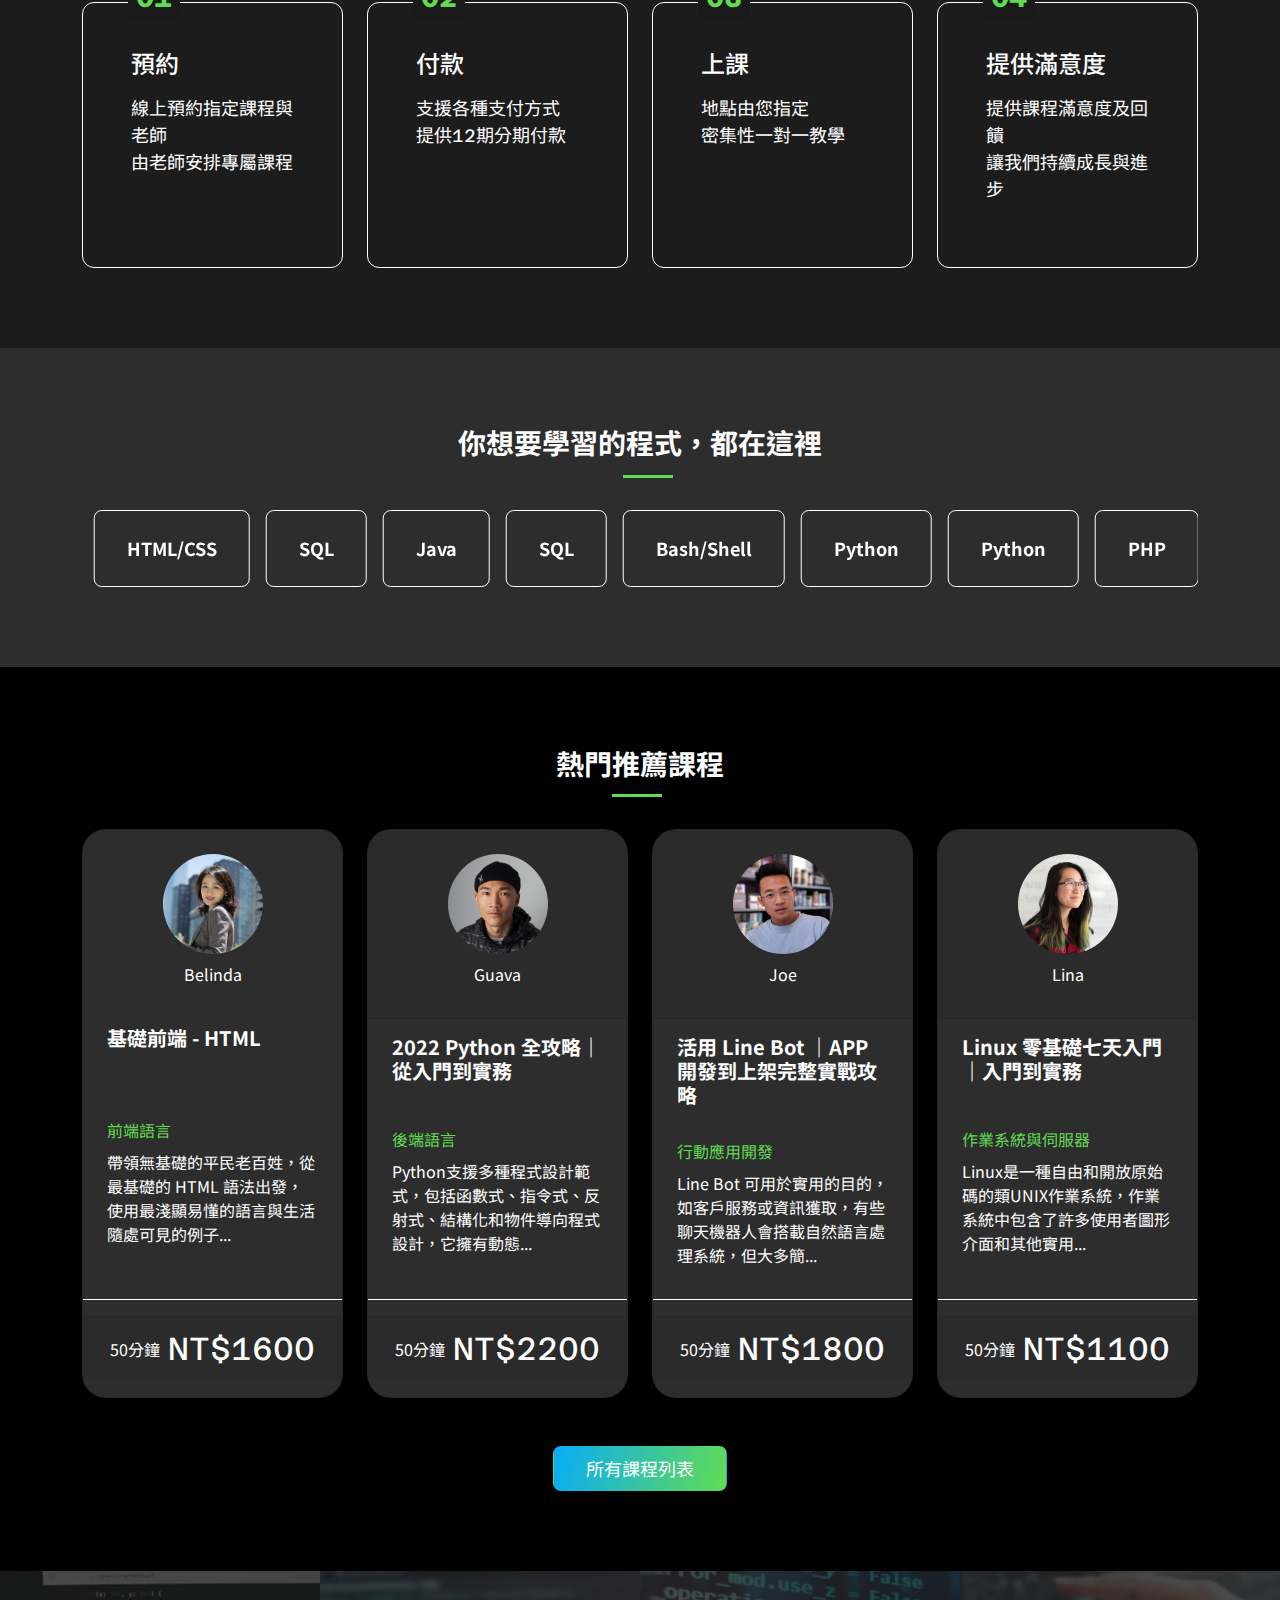
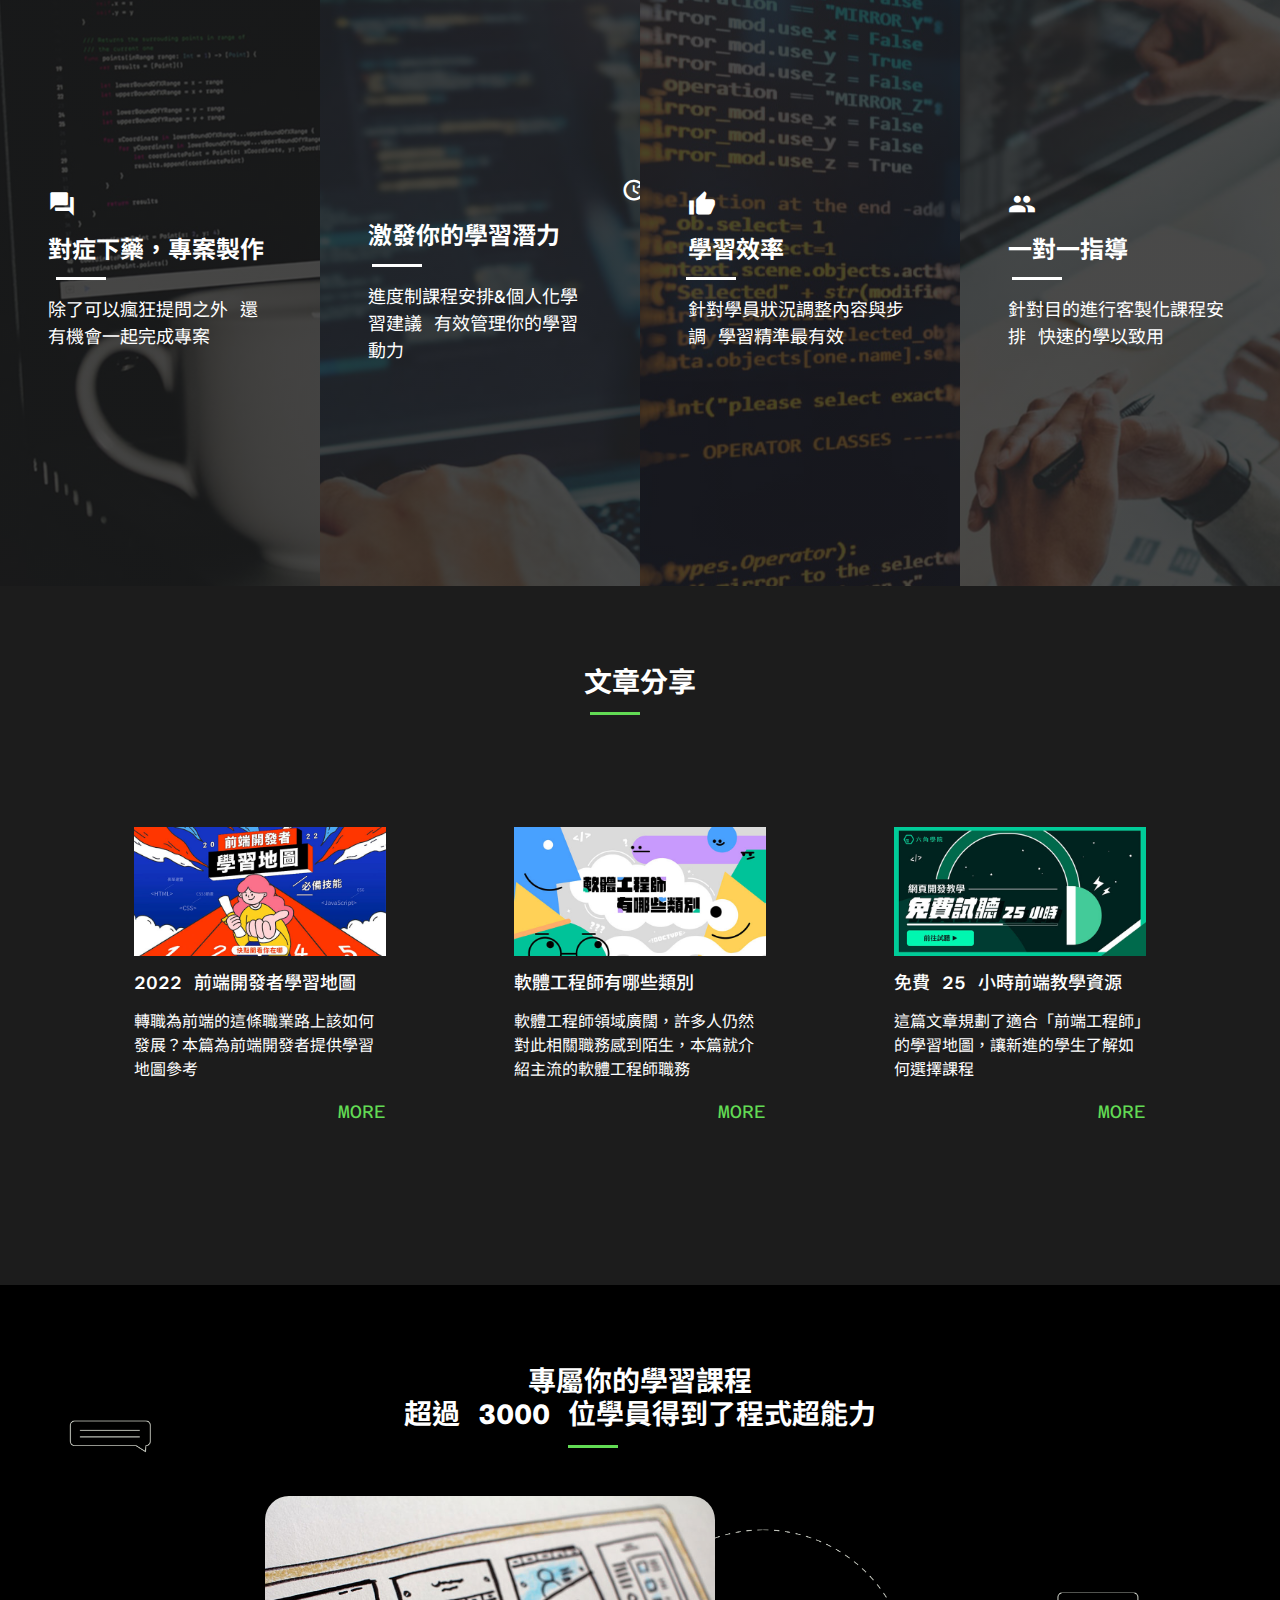
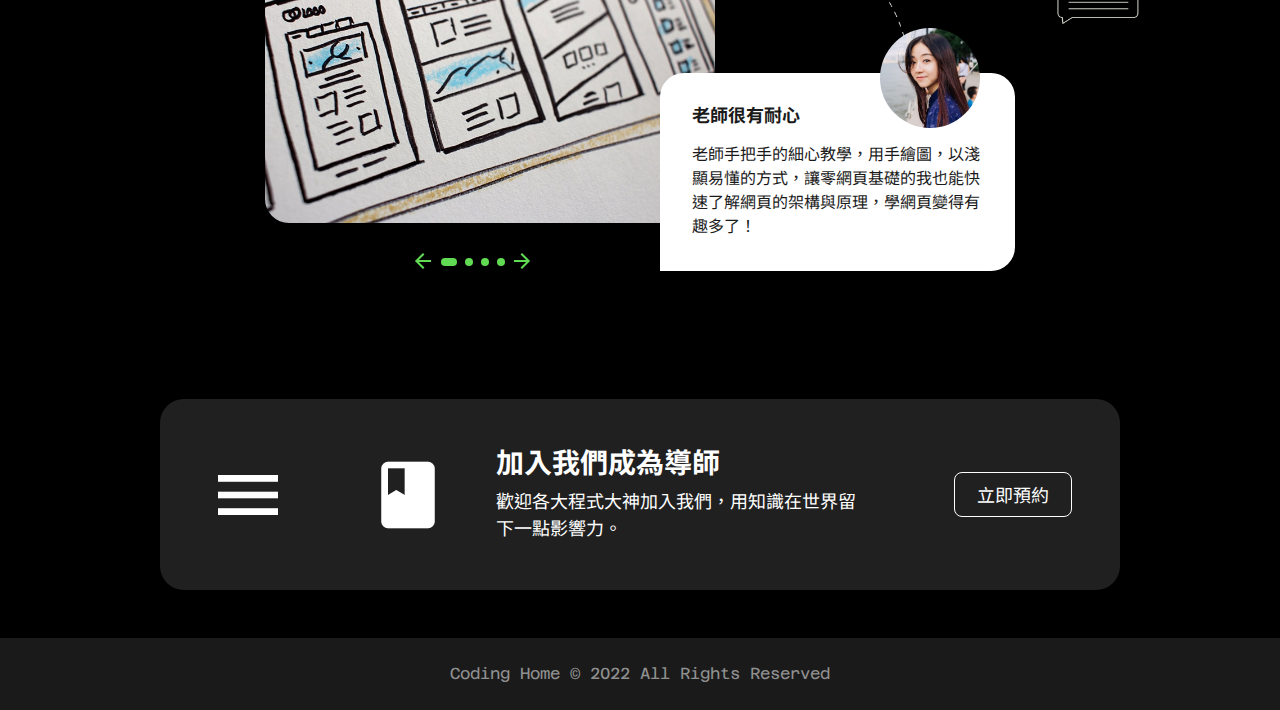
==== commit b157cc82: "Update 2022-08-29T14:00:28.141Z" ====
--- a/index.html
+++ b/index.html
@@ -25,18 +25,31 @@
 <body>
     <nav class="navbar navbar-expand-lg navbar-dark bg-header text-white align-middle  py-3">
         <div class="container-fluid ">
+            <!-- biglogo -->
             <a class="navbar-brand py-0 me-0" href="./index.html">
-                <img src="./assets/images/logo.svg" alt="Codeing Home" class="d-inline-block align-text-top logo"></a>
+                <img src="./assets/images/logo.svg" alt="Codeing Home" class="d-md-inline-block align-text-top logo d-none">
+
+                <img src="./assets/images/logo2.svg" alt="Codeing Home" class="d-inline-block align-text-top logo d-md-none smallLogo">
+
+                
+            <!-- smalllogo -->
+
+
+
+            </a>
+
+
+
             <button class="navbar-toggler" type="button" data-bs-toggle="collapse" data-bs-target="#navbarNavAltMarkup"
                 aria-controls="navbarNavAltMarkup" aria-expanded="false" aria-label="Toggle navigation">
-                <span class="navbar-toggler-icon"></span>
+                <span class="navbar-toggler-icon material-icons-outlined text-primary">drag_handle</span>
             </button>
-            <div class="collapse navbar-collapse d-flex justify-content-lg-end justify-content-center" id="navbarNavAltMarkup">
+            <div class="collapse navbar-collapse flex-grow-0" id="navbarNavAltMarkup">
                 <div class="navbar-nav gap-5 fst-normal text-center">
-                    <a class="nav-link text-white p-0 mb-4 mb-md-0" aria-current="page" href="#">首頁</a>
-                    <a class="nav-link text-white p-0 mb-4 mb-md-0" href="#">課程介紹</a>
-                    <a class="nav-link text-white p-0  mb-4 mb-md-0 d-flex align-items-center" href="#"><span
-                            class="material-icons-outlined me-1">
+                    <a class="nav-link text-white pt-6 p-lg-0 pb-0" aria-current="page" href="./index.html">首頁</a>
+                    <a class="nav-link text-white pt-4 p-lg-0 pb-0" href="#">課程介紹</a>
+                    <a class="nav-link text-white pt-4 p-lg-0 pb-4" href="#"><span
+                            class="material-icons-outlined me-1 align-middle">
                             account_circle
                         </span>登入</a>
 
@@ -46,7 +59,7 @@
     </nav>
 
 
-    
+
 
     
 <div class="container-fluid banner d-flex justify-content-center">
@@ -335,7 +348,7 @@
     <h3 class="text-center subtitle position-relative fw-bold">文章分享</h3>
     <div class="row gx-4 justify-content-between align-items-start">
       <div class="col-lg-4 item">
-        <div class="card border-0 text-dark" style="padding: 32px;">
+        <div class="card border-0 text-dark" >
           <div class="squareRounded squareRounded-topLeft position-absolute  top-0 start-0 "></div>
           <div class="squareRounded squareRounded-topRight position-absolute  top-0 end-0"></div>
           <div class="squareRounded squareRounded-bottomLeft position-absolute  bottom-0 start-0"></div>
@@ -350,7 +363,7 @@
       </div>
 
       <div class="col-lg-4 item">
-        <div class="card border-0 text-dark" style="padding: 32px;">
+        <div class="card border-0 text-dark" >
           <div class="squareRounded squareRounded-topLeft position-absolute  top-0 start-0 "></div>
           <div class="squareRounded squareRounded-topRight position-absolute  top-0 end-0"></div>
           <div class="squareRounded squareRounded-bottomLeft position-absolute  bottom-0 start-0"></div>
@@ -365,7 +378,7 @@
       </div>
 
       <div class="col-lg-4 item">
-        <div class="card border-0 text-dark" style="padding: 32px;">
+        <div class="card border-0 text-dark" >
           <div class="squareRounded squareRounded-topLeft position-absolute  top-0 start-0 "></div>
           <div class="squareRounded squareRounded-topRight position-absolute  top-0 end-0"></div>
           <div class="squareRounded squareRounded-bottomLeft position-absolute  bottom-0 start-0"></div>
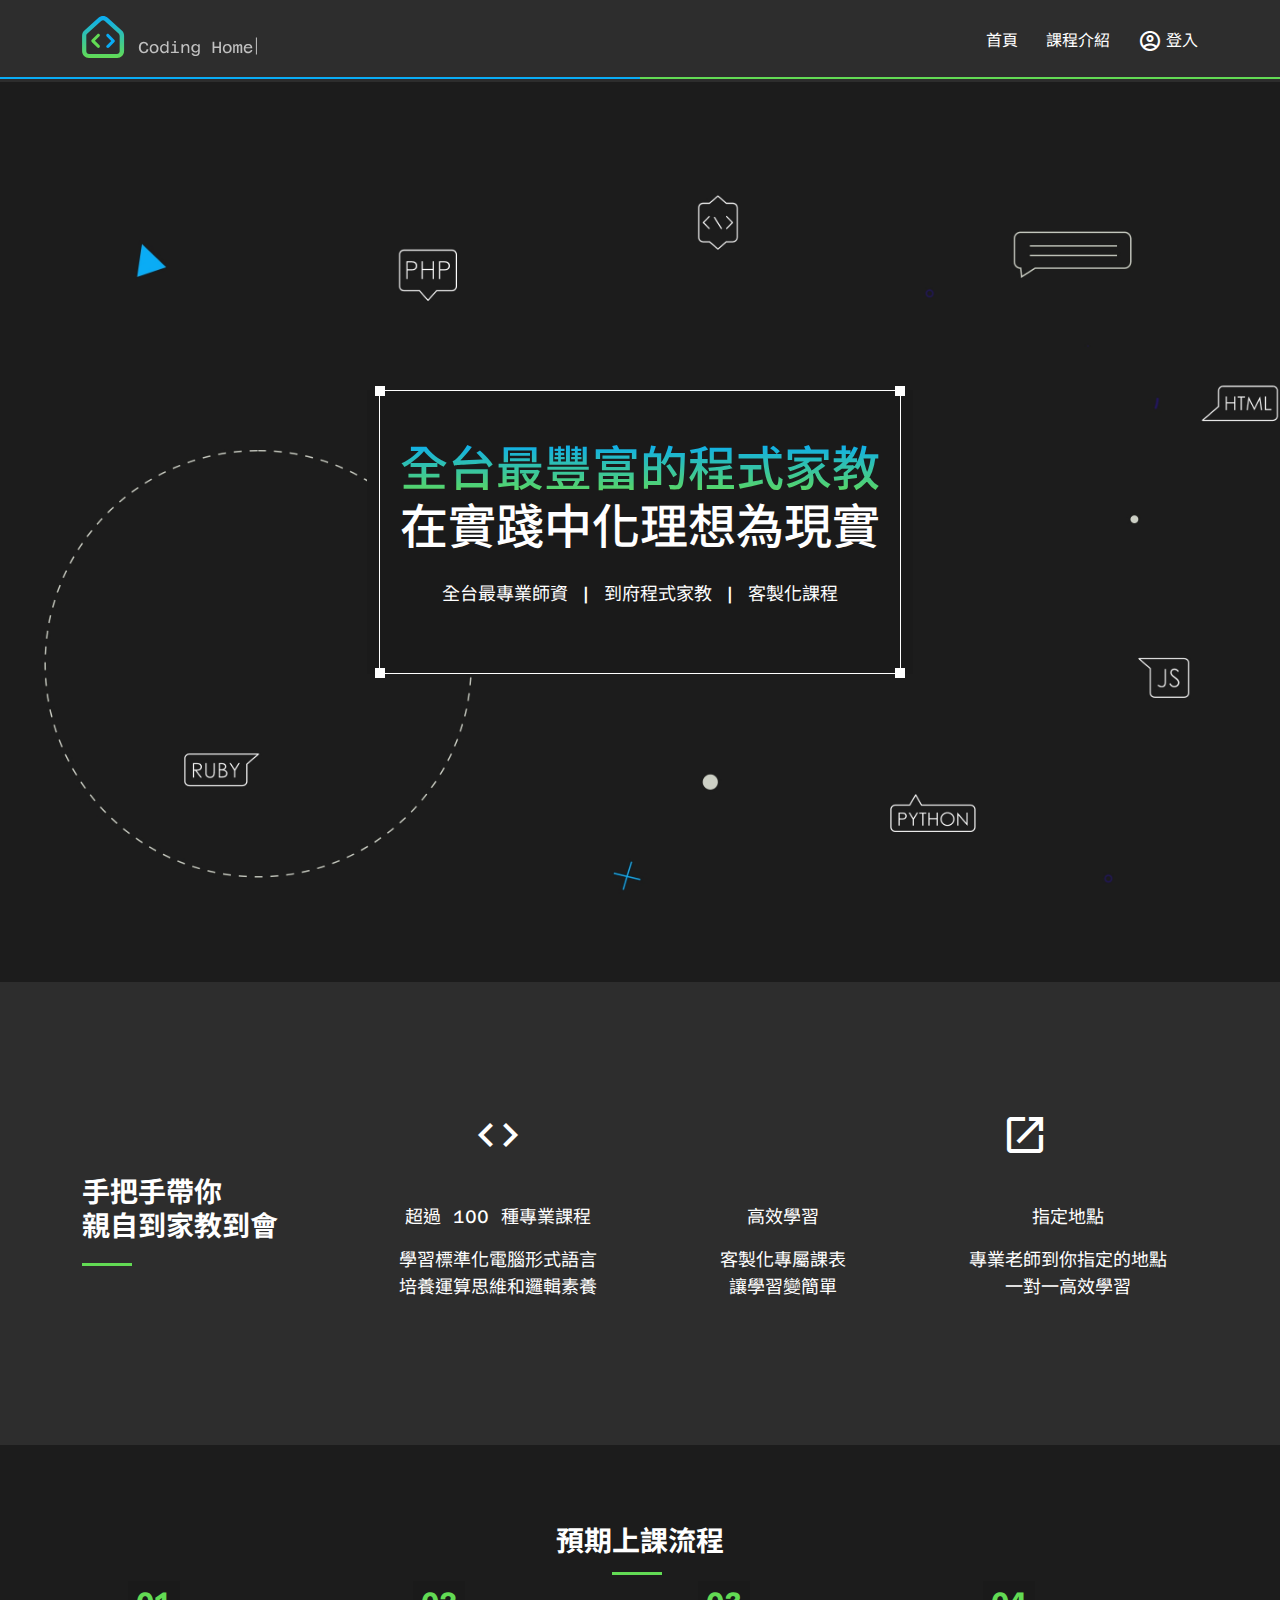
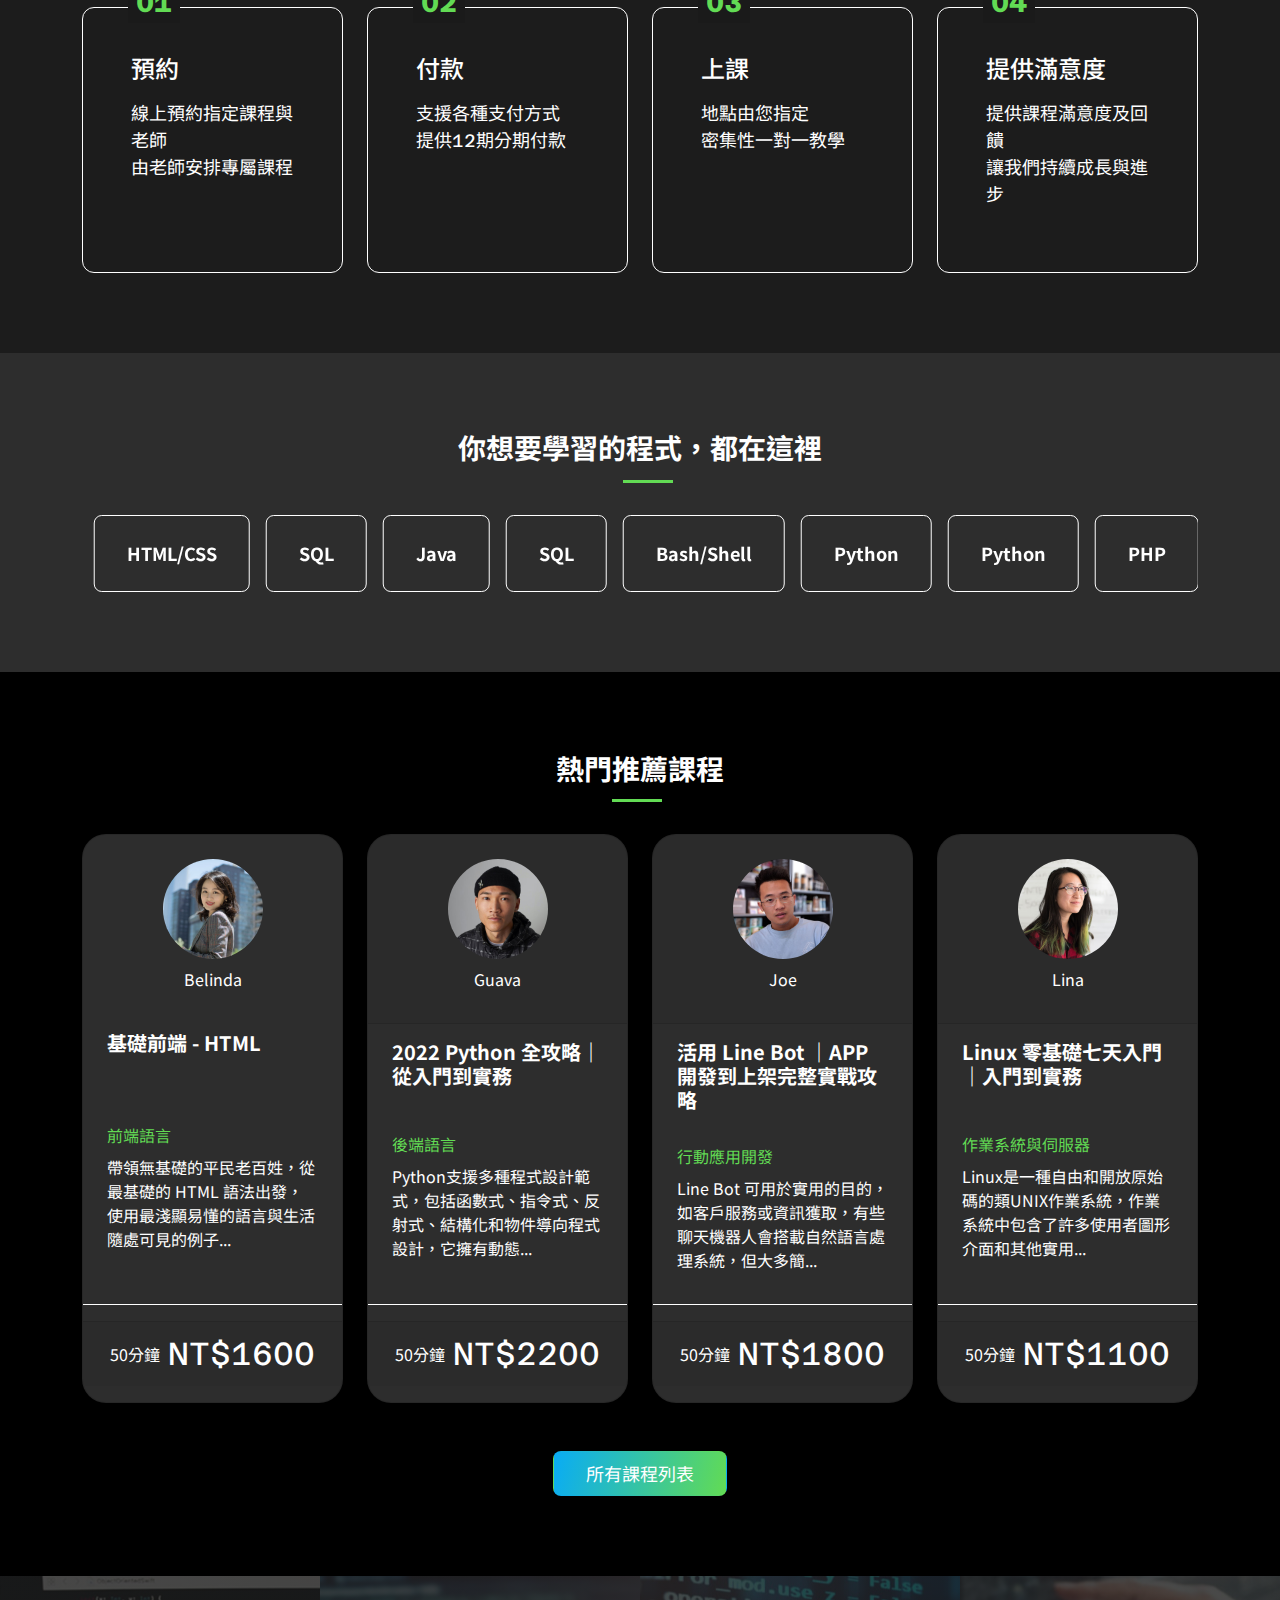
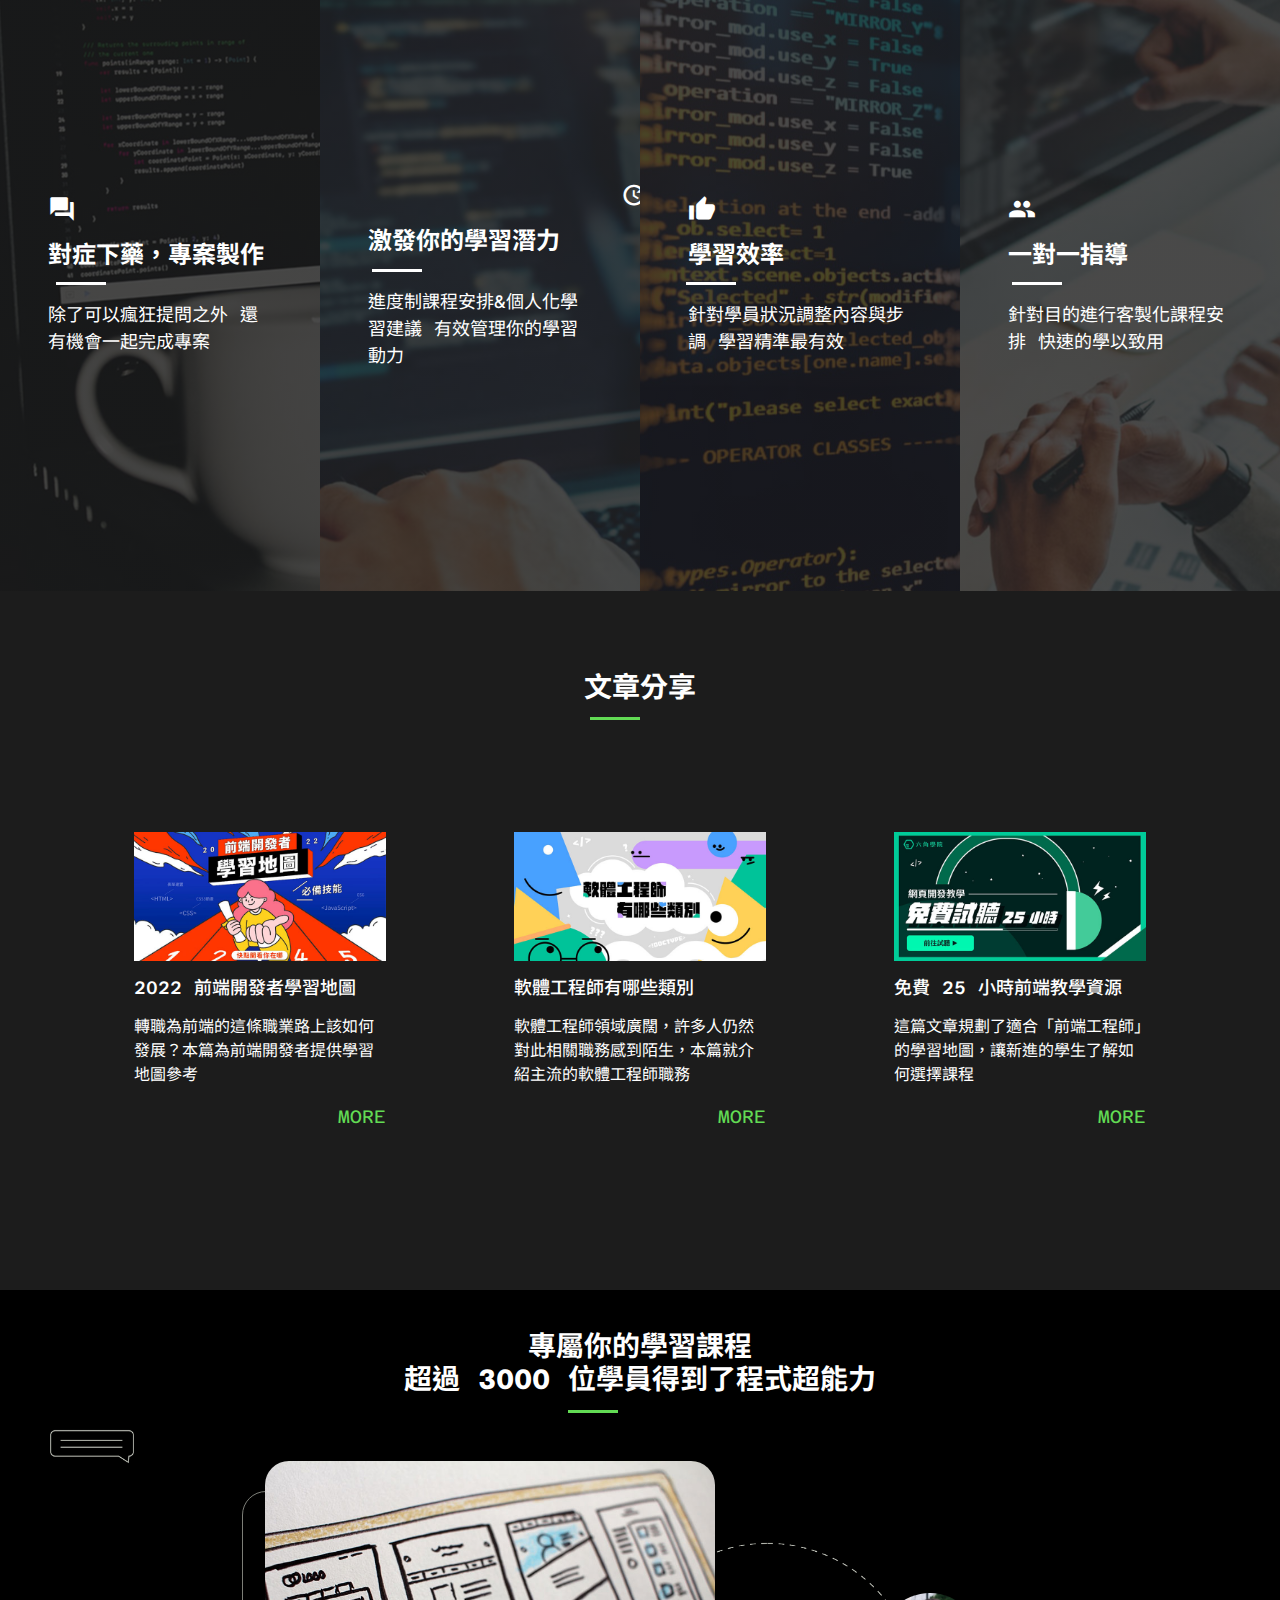
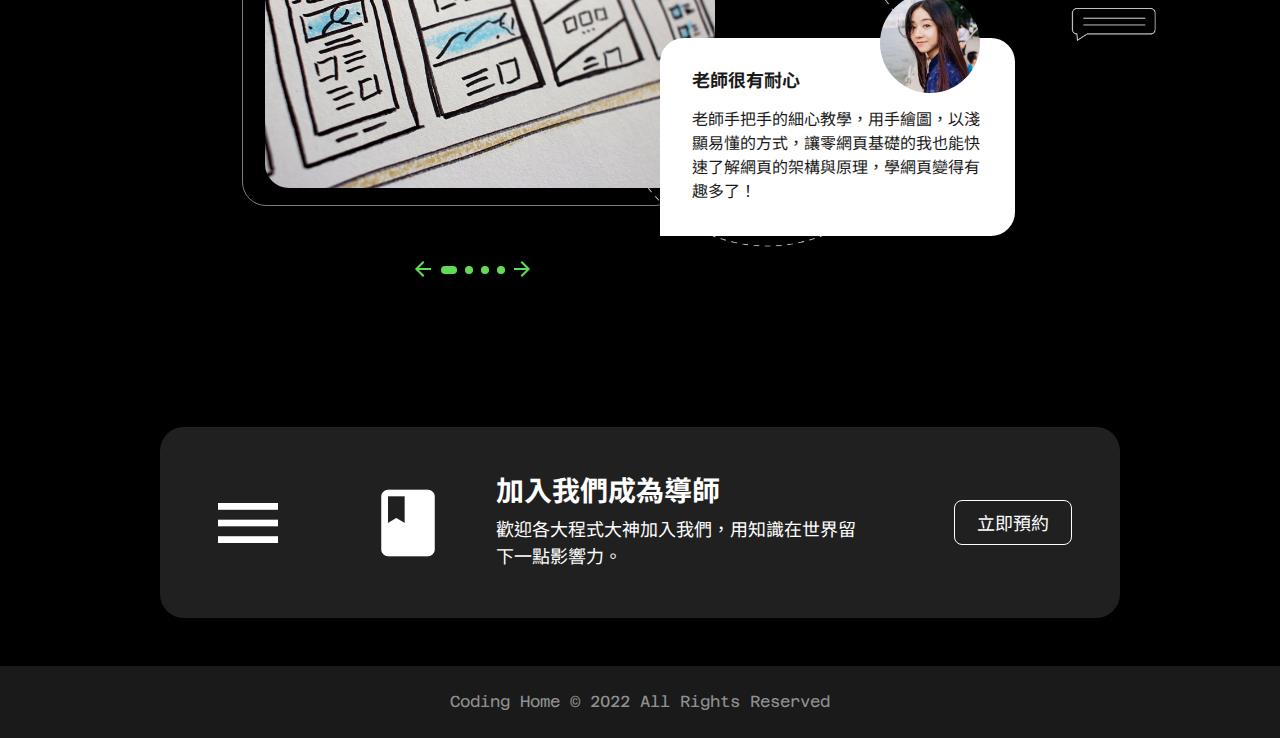
==== commit c741e7d7: "Update 2022-09-05T13:48:07.552Z" ====
--- a/index.html
+++ b/index.html
@@ -24,9 +24,9 @@
 
 <body>
     <nav class="navbar navbar-expand-lg navbar-dark bg-header text-white align-middle  py-3">
-        <div class="container-fluid ">
+        <div class="container">
             <!-- biglogo -->
-            <a class="navbar-brand py-0 me-0" href="./index.html">
+            <h1><a class="navbar-brand py-0 me-0" href="./index.html">
                 <img src="./assets/images/logo.svg" alt="Codeing Home" class="d-md-inline-block align-text-top logo d-none">
 
                 <img src="./assets/images/logo2.svg" alt="Codeing Home" class="d-inline-block align-text-top logo d-md-none smallLogo">
@@ -36,7 +36,7 @@
 
 
 
-            </a>
+            </a></h1>
 
 
 
@@ -46,9 +46,9 @@
             </button>
             <div class="collapse navbar-collapse flex-grow-0" id="navbarNavAltMarkup">
                 <div class="navbar-nav gap-5 fst-normal text-center">
-                    <a class="nav-link text-white pt-6 p-lg-0 pb-0" aria-current="page" href="./index.html">首頁</a>
-                    <a class="nav-link text-white pt-4 p-lg-0 pb-0" href="#">課程介紹</a>
-                    <a class="nav-link text-white pt-4 p-lg-0 pb-4" href="#"><span
+                    <a class="nav-link text-white pt-6 p-lg-0 pb-0 navItem" aria-current="page" href="./index.html">首頁</a>
+                    <a class="nav-link text-white pt-4 p-lg-0 pb-0 navItem" href="course.html">課程介紹</a>
+                    <a class="nav-link text-white pt-4 p-lg-0 pb-4 navItem" href="#"><span
                             class="material-icons-outlined me-1 align-middle">
                             account_circle
                         </span>登入</a>
@@ -78,8 +78,8 @@
 
 
 
-        <h2 class="text-gradient fs-1">全台最豐富的程式家教</h2>
-        <h2 class="text-white fs-1 mb-md-4">在實踐中化理想為現實</h2>
+        <h2 class="text-white fs-1 mb-md-4"><span class="text-gradient">全台最豐富的程式家教</span><br>
+        在實踐中化理想為現實</h2>
         <p class="text-white fs-6">全台最專業師資 | 到府程式家教 | 客製化課程</p>
 
 
@@ -396,7 +396,7 @@
 </div>
 
 <div class="container-fluid comment">
-  <div class="container py-md-7 text-white pt-5-3 pb-5-3">
+  <div class="container text-white pt-5-3">
     <h3 class="text-center fw-bold subtitle position-relative">專屬你的學習課程<br>超過 3000 位學員得到了程式超能力</h3>
 
 
@@ -404,8 +404,10 @@
       <div class="swiper-wrapper">
         <div class="swiper-slide position-relative">
           <div class="row justify-content-center align-items-end">
-            <div class="col-lg-5">
+            <div class="col-lg-5 commentArea">
+             
               <img class="img-fluid commentBg position-relative" src="./assets/images/share.jpg" alt="comment">
+              
             </div>
             <div class="col-lg-4 content ">
               <div class="card-rounded bg-white text-dark position-relative">
@@ -418,7 +420,7 @@
         </div>
         <div class="swiper-slide position-relative">
           <div class="row justify-content-center align-items-end">
-            <div class="col-lg-5">
+            <div class="col-lg-5 commentArea">
               <img class="img-fluid commentBg position-relative" src="./assets/images/share.jpg" alt="comment">
             </div>
             <div class="col-lg-4 content ">
@@ -433,7 +435,7 @@
 
         <div class="swiper-slide position-relative">
           <div class="row justify-content-center align-items-end">
-            <div class="col-lg-5">
+            <div class="col-lg-5 commentArea">
               <img class="img-fluid commentBg position-relative" src="./assets/images/share.jpg" alt="comment">
             </div>
             <div class="col-lg-4 content ">
@@ -448,7 +450,7 @@
 
         <div class="swiper-slide position-relative">
           <div class="row justify-content-center align-items-end">
-            <div class="col-lg-5">
+            <div class="col-lg-5 commentArea">
               <img class="img-fluid commentBg position-relative" src="./assets/images/share.jpg" alt="comment">
             </div>
             <div class="col-lg-4 content ">
